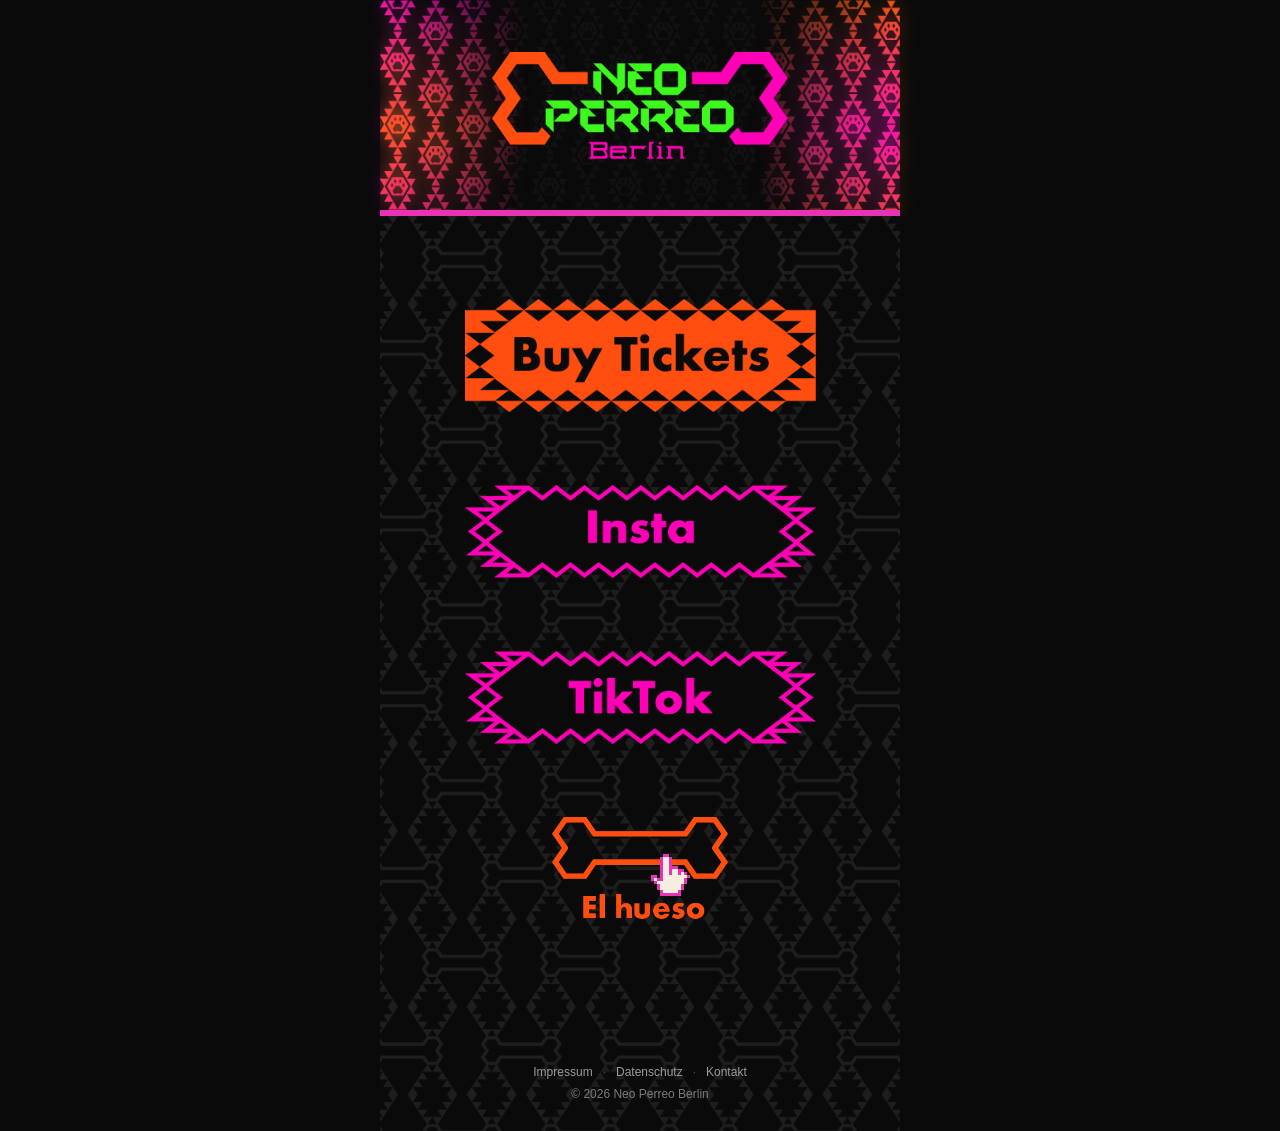
==== Neo_Perreo_Web/index.html @ e66b8470 "Add files via upload" ====
<!DOCTYPE html>
<html lang="en">
<head>
  <meta charset="UTF-8">
  <meta name="viewport" content="width=device-width, initial-scale=1">
  <title>Neo Perreo Berlin</title>
  <link rel="icon" type="image/png" href="favicon.png">
  <link rel="icon" href="favicon.ico" sizes="any">
  <link rel="apple-touch-icon" href="favicon.png">
  <meta name="theme-color" content="#0a0a0a">
  <style>
    :root {
      --bg: #0a0a0a;
      /* content width: full screen on phones, capped on desktop */
      --w: min(100vw, 520px);
    }

    * { box-sizing: border-box; margin: 0; padding: 0; }

    html, body { min-height: 100%; background: var(--bg); }

    body {
      min-height: 100vh;
      min-height: 100dvh;
      display: flex;
      flex-direction: column;
    }

    /* Plain dark band behind the logo (pattern starts below it) */
    header {
      position: relative;
      z-index: 2;
      background: var(--bg);
      display: flex;
      justify-content: center;
      align-items: flex-start;
      padding-top: calc(var(--w) * 0.10);
      min-height: calc(var(--w) * 0.415);
      overflow: hidden;

    }

    /* Animated pattern band behind the logo.
       The PNG is used as a mask, so its shape is filled with live gradients:
       a dark base, a pink->orange layer and an orange->pink layer that
       cross-fade into each other, each with a blurred copy underneath as glow. */
    .pattern {
      --pink: #ff10b8;
      --orange: #ff5a14;
      position: absolute;
      top: 0;
      bottom: 0;
      left: 50%;
      width: var(--w);
      transform: translateX(-50%);
      pointer-events: none;
    }

    .pattern .layer, .pattern .m, .pattern .glow {
      position: absolute;
      inset: 0;
    }

    .pattern .m {
      -webkit-mask-image: url("[data-uri]");
      mask-image: url("[data-uri]");
      -webkit-mask-repeat: no-repeat;
      mask-repeat: no-repeat;
      -webkit-mask-size: 101.76% auto;
      mask-size: 101.76% auto;
      -webkit-mask-position: 0 calc(var(--w) * -0.0583);
      mask-position: 0 calc(var(--w) * -0.0583);
    }

    /* dark base keeps the black middle exactly as before */
    .pattern .base .m { background: #111; }

    /* colour only on the outer ~27% on each side, fading into the dark middle */
    .pattern .a .m {
      background: linear-gradient(90deg,
        var(--pink) 0%, rgba(255,16,184,0.55) 12%, rgba(255,16,184,0) 27%,
        rgba(255,90,20,0) 73%, rgba(255,90,20,0.55) 88%, var(--orange) 100%);
    }
    .pattern .b .m {
      background: linear-gradient(90deg,
        var(--orange) 0%, rgba(255,90,20,0.55) 12%, rgba(255,90,20,0) 27%,
        rgba(255,16,184,0) 73%, rgba(255,16,184,0.55) 88%, var(--pink) 100%);
    }

    .pattern .glow {
      filter: blur(calc(var(--w) * 0.018)) brightness(1.5) saturate(1.3);
      opacity: 0.35;
    }

    /* Layer b (swapped colours) is only visible inside a soft horizontal band.
       The band scrolls upward, so the pink<->orange swap and its glow
       roll up through the pattern like a travelling pulse of light. */
    .pattern {
      --band: calc(var(--w) * 0.5);   /* distance between two pulses */
      --speed: 3.2s;                  /* time for a pulse to travel one band */
    }

    .pattern .b {
      --soft: linear-gradient(to bottom, transparent 0%, #000 50%, transparent 100%);
      -webkit-mask-image: var(--soft);
      mask-image: var(--soft);
      -webkit-mask-size: 100% var(--band);
      mask-size: 100% var(--band);
      -webkit-mask-repeat: repeat-y;
      mask-repeat: repeat-y;
      animation: np-rise var(--speed) linear infinite;
    }

    .pattern .b .glow { opacity: 1; }

    @keyframes np-rise {
      from { -webkit-mask-position: 0 0; mask-position: 0 0; }
      to   { -webkit-mask-position: 0 calc(var(--band) * -1); mask-position: 0 calc(var(--band) * -1); }
    }

    @media (prefers-reduced-motion: reduce) {
      .pattern .b { animation: none; }
    }

    /* Pink divider line (same pink as the button outlines), exactly as wide as the pattern area */
    header::after {
      content: "";
      position: absolute;
      bottom: 0;
      left: 50%;
      width: var(--w);
      height: calc(var(--w) * 0.01125);
      transform: translateX(-50%);
      background: #e833b4;
      z-index: 3;
      pointer-events: none;
    }

    .logo {
      position: relative;
      display: block;
      width: calc(var(--w) * 0.57);
      height: auto;
    }

    /* Pattern area with the buttons */
    main {
      position: relative;
      flex: 1;
      display: flex;
      flex-direction: column;
      align-items: center;
      gap: calc(var(--w) * 0.14);
      padding: calc(var(--w) * 0.16) 0 calc(var(--w) * 0.05);
      overflow: hidden;
    }

    /* Black line art turned into faint grey lines on the dark background */
    main::before {
      content: "";
      position: absolute;
      top: 0;
      bottom: 0;
      left: 50%;
      width: var(--w);
      transform: translateX(-50%);
      background-image: url("Background_Pattern.png");
      background-repeat: repeat;
      background-position: top center;
      background-size: calc(var(--w) * 1.35) auto;
      filter: invert(1);
      opacity: 0.09;
      pointer-events: none;
    }

    /* Clickable image tiles (links + bone button) */
    .tile {
      position: relative;
      display: block;
      transition: transform 0.15s ease;
    }

    .tile:hover { transform: scale(1.04); }
    .tile:active { transform: scale(0.97); }

    .tile:focus-visible {
      outline: 3px solid #6cf24a;
      outline-offset: 6px;
    }

    .tile img {
      display: block;
      width: 100%;
      height: auto;
    }

    .tile.wide { width: calc(var(--w) * 0.675); }

    /* Bone button: half the size of the other buttons */
    button.tile {
      background: none;
      border: 0;
      padding: 0;
      font: inherit;
      color: inherit;
      cursor: pointer;
      width: 100%;
    }

    /* Wrapper keeps the bone button at half size and anchors the pointing hand */
    .bone-wrap {
      position: relative;
      width: calc(var(--w) * 0.3375);
    }

    /* Pointing hand: in after 1.5 s, visible 2 s, out for 1.5 s, repeat - until the bone is clicked */
    .hint-hand {
      position: absolute;
      left: 56%;
      top: 34%;
      width: 39px;
      height: 42px;
      pointer-events: none;
      z-index: 3;
      opacity: 0;
      transition: opacity 0.3s ease-out;
    }

    .hint-hand svg { display: block; width: 100%; height: 100%; }

    .hint-ripple {
      position: absolute;
      left: calc(56% + 13px);
      top: 34%;
      width: 18px;
      height: 18px;
      margin: -9px 0 0 -9px;
      border: 3px solid #6cf24a;
      border-radius: 50%;
      pointer-events: none;
      z-index: 2;
      opacity: 0;
    }

    /* hint-on = visible (fades in/out), hint-run = tap animation, started with the first show */
    .bone-wrap.hint-on .hint-hand { opacity: 1; }

    .bone-wrap.hint-run .hint-hand {
      animation: hint-tap 1.1s steps(1, end) infinite;
    }

    .bone-wrap.hint-on .hint-ripple {
      animation: hint-ripple 1.1s ease-out 0.3s infinite;
    }

    .bone-wrap.used .hint-hand,
    .bone-wrap.used .hint-ripple { display: none; }

    /* pixel-snapped tap: hand moves up toward the bone, then back */
    @keyframes hint-tap {
      0%   { transform: translateY(12px); }
      15%  { transform: translateY(6px); }
      30%  { transform: translateY(0); }
      45%  { transform: translateY(0); }
      60%  { transform: translateY(6px); }
      75%  { transform: translateY(12px); }
      100% { transform: translateY(12px); }
    }

    @keyframes hint-ripple {
      0%   { opacity: 0; transform: scale(0.4); }
      5%   { opacity: 0.9; }
      60%  { opacity: 0; transform: scale(2.2); }
      100% { opacity: 0; transform: scale(2.2); }
    }

    /* Insta + TikTok live in one block so the game can take their place */
    .social {
      width: 100%;
      display: flex;
      flex-direction: column;
      align-items: center;
      gap: calc(var(--w) * 0.14);
    }

    /* Game: replaces .social while playing */
    .game {
      display: none;
      position: relative;
      /* Almost full width; covers Insta, TikTok and the bone button */
      width: calc(var(--w) * 0.98);
      margin-top: calc(var(--w) * -0.11);
      margin-bottom: calc(var(--w) * -0.078);
      background: rgba(10, 10, 10, 0.94);
      border: 3px solid #e833b4;
      border-radius: 8px;
      overflow: hidden;
    }

    main.playing .social { display: none; }
    main.playing .game { display: block; }
    main.playing .bone-wrap { display: none; }

    .game canvas {
      display: block;
      width: 100%;
      height: 100%;
      cursor: pointer;
      outline: none;
      touch-action: manipulation;
      -webkit-tap-highlight-color: transparent;
    }

    .game-close {
      position: absolute;
      top: 6px;
      right: 6px;
      z-index: 2;
      width: 30px;
      height: 30px;
      border-radius: 50%;
      border: 2px solid #e833b4;
      background: #0a0a0a;
      color: #e833b4;
      font: 700 14px/1 sans-serif;
      cursor: pointer;
    }

    .game-close:hover { background: #e833b4; color: #0a0a0a; }
    .game-close:focus-visible { outline: 2px solid #6cf24a; outline-offset: 2px; }

    /* "Tickets coming soon" pop-up */
    #tickets-dialog {
      margin: auto;
      width: min(86vw, 360px);
      padding: 28px 24px 22px;
      border: 3px solid #e833b4;
      border-radius: 16px;
      background: #0a0a0a;
      color: #f6efe0;
      text-align: center;
      font-family: -apple-system, BlinkMacSystemFont, "Segoe UI", Helvetica, Arial, sans-serif;
      box-shadow: 0 0 40px rgba(232, 51, 180, 0.35);
    }
    #tickets-dialog::backdrop { background: rgba(0, 0, 0, 0.75); }
    #tickets-dialog h2 { font-size: 1.5rem; line-height: 1.2; margin-bottom: 10px; color: #fff; }
    #tickets-dialog p { font-size: 1rem; line-height: 1.5; color: #cfcfcf; margin-bottom: 20px; }
    #tickets-dialog .dlg-close {
      font: 700 15px/1 -apple-system, BlinkMacSystemFont, "Segoe UI", Helvetica, Arial, sans-serif;
      padding: 11px 26px;
      border-radius: 999px;
      border: 2px solid #e833b4;
      background: #e833b4;
      color: #0a0a0a;
      cursor: pointer;
    }
    #tickets-dialog .dlg-close:hover { background: transparent; color: #e833b4; }
    #tickets-dialog .dlg-close:focus-visible { outline: 2px solid #6cf24a; outline-offset: 3px; }

    /* Footer */
    footer {
      position: relative;
      margin-top: auto;
      padding: calc(var(--w) * 0.12) 20px 0;
      text-align: center;
      font-family: -apple-system, BlinkMacSystemFont, "Segoe UI", Helvetica, Arial, sans-serif;
      font-size: 12px;
      line-height: 1.8;
      color: #7a7a7a;
    }

    footer nav a {
      display: inline;
      width: auto;
      color: #9a9a9a;
      text-decoration: none;
      padding: 4px 2px;
      transition: color 0.15s ease;
    }

    footer nav a:hover { color: #e833b4; }

    footer nav a:focus-visible {
      outline: 2px solid #6cf24a;
      outline-offset: 2px;
    }

    footer .sep { margin: 0 8px; color: #4a4a4a; }

    @media (prefers-reduced-motion: reduce) {
      .bone-wrap.hint-run .hint-hand { animation: none; }
      .hint-ripple { display: none; }
      .tile { transition: none; }
      .tile:hover, .tile:active { transform: none; }
    }
  </style>
</head>
<body>
  <header>
    <div class="pattern" aria-hidden="true">
      <div class="layer base"><div class="m"></div></div>
      <div class="layer a"><div class="glow"><div class="m"></div></div><div class="m"></div></div>
      <div class="layer b"><div class="glow"><div class="m"></div></div><div class="m"></div></div>
    </div>
    <img class="logo" src="NP_Logo.png" alt="Neo Perreo Berlin">
  </header>

  <main>
    <!-- TODO: when the ticket shop is ready, replace this button with:
         <a class="tile wide" href="TICKET-LINK" target="_blank" rel="noopener"><img src="Buy_Tickets_Box.png" alt="Buy Tickets"></a>
         and delete the #tickets-dialog and its script. -->
    <button class="tile wide" id="tickets-btn" type="button" aria-haspopup="dialog">
      <img src="Buy_Tickets_Box.png" alt="Buy Tickets">
    </button>

    <div class="social" id="social">
      
      <a class="tile wide" href="https://www.instagram.com/neoperreo.berlin/" target="_blank" rel="noopener">
        <img src="Insta_Box.png" alt="Instagram">
      </a>

      <a class="tile wide" href="https://www.tiktok.com/@neoperreo.berlin?_r=1&amp;_t=ZG-9AsbWH9eV85" target="_blank" rel="noopener">
        <img src="TikTok_Box.png" alt="TikTok">
      </a>
    </div>

    <!-- Jump & run: shown in place of Insta + TikTok -->
    <div class="game" id="game">
      <button class="game-close" id="game-close" type="button" aria-label="Close game">&#x2715;</button>
      <canvas id="game-canvas" tabindex="0" role="img"
              aria-label="Endless runner game. Tap or press space to jump over the obstacles."></canvas>
    </div>

    <div class="bone-wrap" id="bone-wrap">
      <button class="tile" id="bone-btn" type="button" aria-label="Click to throw bone (play the game)">
        <img src="Bone_Button.png" alt="Click to throw bone">
      </button>
      <!-- pixel hand that shows up after 2 s and points at the bone button -->
      <span class="hint-ripple" aria-hidden="true"></span>
      <span class="hint-hand" id="hint-hand" aria-hidden="true"></span>
    </div>

    <footer>
      <nav aria-label="Legal">
        <a href="impressum.html">Impressum</a><span class="sep">·</span><a href="datenschutz.html">Datenschutz</a><span class="sep">·</span><a href="kontakt.html">Kontakt</a>
      </nav>
      <p>&copy; 2026 Neo Perreo Berlin</p>
    </footer>
  </main>
  <script>
  (() => {
    'use strict';

    const main     = document.querySelector('main');
    const social   = document.getElementById('social');
    const gameBox  = document.getElementById('game');
    const canvas   = document.getElementById('game-canvas');
    const ctx      = canvas.getContext('2d');
    const boneBtn  = document.getElementById('bone-btn');
    const boneWrap = document.getElementById('bone-wrap');
    const closeBtn = document.getElementById('game-close');

    const PINK = '#e833b4', GREEN = '#6cf24a', ORANGE = '#f0602d', DARK = '#0a0a0a';

    /* ------------------------------------------------------------------
       SPRITES  (all PNGs live in Game_Sprites/)
       w/h  = size in game units (game is 600 units wide)
       frames/fps = animated sheet (frames side by side)
       crop = [x, y, w, h] part of the PNG to use (trims transparent margins)
       If a file is missing, a simple placeholder shape is drawn instead.
       ------------------------------------------------------------------ */
    const SPRITES = {
      playerRun:  { src: 'Game_Sprites/Dog_Run.png',  w: 106, h: 83, frames: 6, fps: 8.33 },
      playerJump: { src: 'Game_Sprites/Dog_Jump.png', w: 106, h: 83, frames: 6, fps: 8.33 },
      bone:       { src: 'Game_Sprites/Bone.png', crop: [178, 284, 1306, 417], w: 84, h: 27 },
      beer:       { src: 'Game_Sprites/Beer.png', crop: [189, 236, 446, 1356], w: 22, h: 67 },
      zaza:       { src: 'Game_Sprites/Zaza.png', crop: [369, 97, 1232, 743],  w: 66, h: 40 },
      // Obstacles are still placeholders (set src to use real artwork)
      obstacleS:  { src: null, w: 34, h: 46 },
      obstacleL:  { src: null, w: 44, h: 66 }
    };
    // How much of the dog's box counts for collisions (forgiving)
    const HIT = { x: 0.25, top: 0.2 };

    for (const spr of Object.values(SPRITES)) {
      spr.img = null;
      if (spr.src) {
        const img = new Image();
        img.onload = () => { spr.img = img; };
        img.src = spr.src;
      }
    }

    function drawSprite(name, x, y, t, onGround, frame, rot) {
      const spr = SPRITES[name];
      if (rot) {
        ctx.save();
        ctx.translate(x + spr.w / 2, y + spr.h / 2);
        ctx.rotate(rot);
        x = -spr.w / 2; y = -spr.h / 2;
      }
      if (spr.img && spr.crop) {
        const c = spr.crop;
        ctx.drawImage(spr.img, c[0], c[1], c[2], c[3], x, y, spr.w, spr.h);
      } else if (spr.img) {
        const frames = spr.frames || 1;
        const fw = spr.img.naturalWidth / frames;
        const f = frame !== undefined ? Math.min(frame, frames - 1)
                : frames > 1 ? Math.floor(t * spr.fps) % frames : 0;
        ctx.drawImage(spr.img, f * fw, 0, fw, spr.img.naturalHeight, x, y, spr.w, spr.h);
      } else {
        PLACEHOLDERS[name](x, y, spr.w, spr.h, t, onGround);
      }
      if (rot) ctx.restore();
    }

    const PLACEHOLDERS = {
      playerJump(x, y, w, h, t) { PLACEHOLDERS.playerRun(x, y, w, h, t, false); },
      playerRun(x, y, w, h, t, onGround) {
        const step = onGround && Math.floor(t * 10) % 2 === 0;
        ctx.fillStyle = PINK;
        ctx.fillRect(x + 4, y + h * 0.25, w * 0.7, h * 0.45);
        ctx.fillRect(x + w * 0.55, y, w * 0.45, h * 0.4);
        ctx.fillRect(x, y + h * 0.2, 8, 8);
        ctx.fillStyle = ORANGE;
        ctx.fillRect(x + w * 0.58, y - 6, 8, 10);
        ctx.fillStyle = DARK;
        ctx.fillRect(x + w * 0.82, y + 8, 5, 5);
        ctx.fillStyle = PINK;
        ctx.fillRect(x + 8, y + h * 0.7, 8, h * 0.3 - (step ? 5 : 0));
        ctx.fillRect(x + w * 0.55, y + h * 0.7, 8, h * 0.3 - (step ? 0 : 5));
      },
      bone(x, y, w, h)  { ctx.fillStyle = ORANGE; ctx.fillRect(x, y, w, h); },
      beer(x, y, w, h)  { ctx.fillStyle = '#a55000'; ctx.fillRect(x, y, w, h); },
      zaza(x, y, w, h)  { ctx.fillStyle = '#f6efe0'; ctx.fillRect(x, y, w, h); },
      obstacleS(x, y, w, h) {
        ctx.fillStyle = ORANGE;
        ctx.fillRect(x, y + 8, w, h - 8);
        ctx.fillRect(x - 4, y, w + 8, 10);
      },
      obstacleL(x, y, w, h) {
        ctx.fillStyle = GREEN;
        ctx.fillRect(x, y + 10, w, h - 10);
        ctx.fillRect(x - 4, y, w + 8, 12);
        ctx.fillStyle = DARK;
        ctx.fillRect(x + 8, y + 22, 4, h - 30);
        ctx.fillRect(x + w - 12, y + 22, 4, h - 30);
      }
    };

    /* ---------------------------- game state --------------------------- */
    const LW = 600;               // logical width; height follows the box shape
    let LH = 400, groundY = 354, ratio = 0.73;
    let isOpen = false, state = 'intro', raf = 0, last = 0;
    let t = 0, speed = 0, distance = 0, nextGap = 0, nextItem = 0, overAt = 0;
    let introT = 0, bonus = 0, hi = 0, tapHintDone = false;
    try { hi = parseInt(localStorage.getItem('np-hi') || '0', 10) || 0; } catch (e) {}

    const INTRO_DUR = 0.8;        // seconds the bone is on screen (first pixel in -> last pixel out)
    const BONE_SPIN = 11;         // radians per second
    const GRAVITY = 1800, JUMP_V = -620;

    const player = { x: 50, y: 0, vy: 0, air: 0 };
    let obstacles = [], items = [], pops = [];

    const score = () => Math.floor(distance / 12) + bonus;

    function resetGame() {
      t = 0; distance = 0; speed = 280; bonus = 0;
      obstacles = []; items = []; pops = [];
      nextGap = 420; nextItem = 320;
      player.y = groundY - SPRITES.playerRun.h; player.vy = 0; player.air = 0;
    }

    function startRound() {       // bone throw -> dog runs
      resetGame();
      state = 'intro';
      introT = 0;
    }

    function fit() {
      const boxW = gameBox.clientWidth;
      gameBox.style.height = Math.round(ratio * boxW) + 'px';
      const cw = canvas.clientWidth, ch = canvas.clientHeight;
      const dpr = window.devicePixelRatio || 1;
      canvas.width = Math.round(cw * dpr);
      canvas.height = Math.round(ch * dpr);
      const sc = cw / LW;
      LH = ch / sc;
      ctx.setTransform(dpr * sc, 0, 0, dpr * sc, 0, 0);
      ctx.imageSmoothingEnabled = true;
      ctx.imageSmoothingQuality = 'high';
      if (state !== 'running') player.y = groundY - SPRITES.playerRun.h;
    }

    function openGame() {
      if (isOpen) return;
      const socialH = social.offsetHeight;
      // Everything from the top of Insta to the bottom of the bone button gets covered
      const spanH = boneWrap.offsetTop + boneWrap.offsetHeight - social.offsetTop;
      main.classList.add('playing');
      const boxW = gameBox.clientWidth;
      const wpx = boxW / 0.98;
      // window = covered span + 0.188w (see margins of .game in the CSS)
      ratio = (spanH + 0.188 * wpx) / boxW;
      // the ground line stays exactly where it was in the previous, smaller window;
      // everything below it is new ground (space to tap)
      groundY = LW * (socialH + 0.22 * wpx) / boxW - 46;
      isOpen = true;
      fit();
      startRound();
      canvas.focus({ preventScroll: true });
      last = performance.now();
      raf = requestAnimationFrame(loop);
    }

    function closeGame() {
      if (!isOpen) return;
      isOpen = false;
      cancelAnimationFrame(raf);
      main.classList.remove('playing');
      gameBox.style.height = '';
      boneBtn.focus({ preventScroll: true });
    }

    function onGround() { return player.y >= groundY - SPRITES.playerRun.h - 0.5; }

    function action() {
      if (!isOpen) return;
      if (state === 'running') {
        if (onGround()) { player.vy = JUMP_V; tapHintDone = true; }
      } else if (state === 'over' && performance.now() - overAt > 350) {
        startRound();
      }
    }

    function die() {
      state = 'over';
      overAt = performance.now();
      if (score() > hi) {
        hi = score();
        try { localStorage.setItem('np-hi', String(hi)); } catch (e) {}
      }
    }

    function updatePops(dt) {
      for (const p of pops) { p.y -= 45 * dt; p.life -= dt; }
      pops = pops.filter(p => p.life > 0);
    }

    function update(dt) {
      t += dt;

      if (state === 'intro') {
        introT += dt;
        if (introT >= INTRO_DUR) state = 'running';
        return;
      }
      if (state === 'over') { updatePops(dt); return; }

      speed = Math.min(280 + t * 8, 560);
      distance += speed * dt;

      // dog physics
      const P = SPRITES.playerRun;
      const floorY = groundY - P.h;
      player.vy += GRAVITY * dt;
      player.y += player.vy * dt;
      if (player.y >= floorY) { player.y = floorY; player.vy = 0; player.air = 0; }
      else player.air += dt;

      // move things
      for (const o of obstacles) o.x -= speed * dt;
      for (const it of items) it.x -= speed * dt;
      obstacles = obstacles.filter(o => o.x + o.w > -20);
      items = items.filter(it => it.x + it.w > -20);
      updatePops(dt);

      // spawn obstacles (not right next to a fresh pickup)
      nextGap -= speed * dt;
      if (nextGap <= 0) {
        if (items.some(it => it.x > LW - 220)) {
          nextGap = 60;
        } else {
          const name = Math.random() < 0.6 ? 'obstacleS' : 'obstacleL';
          const sp = SPRITES[name];
          obstacles.push({ name, x: LW + 20, w: sp.w, h: sp.h });
          const min = speed * 0.85 + 140, max = speed * 1.5 + 260;
          nextGap = min + Math.random() * (max - min);
        }
      }

      // spawn pickups: beer (+50) and zaza (+100) at random heights, in random gaps,
      // sometimes as a little trail of 2-3
      nextItem -= speed * dt;
      if (nextItem <= 0) {
        if (obstacles.some(o => o.x > LW - 220)) {
          nextItem = 60;
        } else {
          const name = Math.random() < 0.55 ? 'beer' : 'zaza';
          const sp = SPRITES[name];
          const r = Math.random();
          const lift = r < 0.2 ? 4 : 4 + Math.random() * 150;      // ground .. top of jump
          const count = Math.random() < 0.25 ? 2 + Math.floor(Math.random() * 2) : 1;
          for (let i = 0; i < count; i++) {
            const arc = count > 1 ? Math.sin((i / (count - 1)) * Math.PI) * 28 : 0;
            items.push({ name, x: LW + 20 + i * (sp.w + 34), y: groundY - sp.h - lift - arc,
                         w: sp.w, h: sp.h, pts: name === 'beer' ? 50 : 100 });
          }
          nextItem = speed * (0.3 + Math.random() * 2.0) + 90 + (count - 1) * 100;
        }
      }

      // collisions with obstacles (slightly forgiving boxes)
      const px1 = player.x + P.w * HIT.x, px2 = player.x + P.w * (1 - HIT.x);
      const py1 = player.y + P.h * HIT.top, py2 = player.y + P.h;
      for (const o of obstacles) {
        const ox1 = o.x + 4, ox2 = o.x + o.w - 4;
        const oy1 = groundY - o.h + 4;
        if (px2 > ox1 && px1 < ox2 && py2 > oy1) { die(); return; }
      }

      // collecting pickups (generous box)
      const cx1 = player.x + P.w * 0.15, cx2 = player.x + P.w * 0.95;
      const cy1 = player.y + P.h * 0.05, cy2 = player.y + P.h;
      for (const it of items) {
        if (cx2 > it.x && cx1 < it.x + it.w && cy2 > it.y && cy1 < it.y + it.h) {
          it.x = -999;                       // removed on next filter
          bonus += it.pts;
          pops.push({ x: it.x === -999 ? player.x + P.w * 0.6 : it.x, y: player.y - 6,
                      text: '+' + it.pts, life: 0.8, color: it.pts > 50 ? GREEN : ORANGE });
        }
      }
    }

    function pad(n) { return String(n).padStart(5, '0'); }

    function draw() {
      ctx.clearRect(0, 0, LW, LH);

      // ground line (unchanged) ...
      ctx.fillStyle = PINK;
      ctx.fillRect(0, groundY, LW, 3);
      // ... and extended ground below it, with the same kind of dashes
      const below = LH - groundY - 3;
      const grd = ctx.createLinearGradient(0, groundY + 3, 0, LH);
      grd.addColorStop(0, 'rgba(232,51,180,0.16)');
      grd.addColorStop(1, 'rgba(232,51,180,0.04)');
      ctx.fillStyle = grd;
      ctx.fillRect(0, groundY + 3, LW, below);
      const rows = [
        { dy: 10,  len: 14, gap: 26,  k: 1,    a: 0.45 },
        { dy: 36,  len: 24, gap: 52,  k: 0.8,  a: 0.30 },
        { dy: 70,  len: 34, gap: 90,  k: 0.65, a: 0.22 },
        { dy: 112, len: 48, gap: 140, k: 0.5,  a: 0.16 },
        { dy: 160, len: 60, gap: 190, k: 0.4,  a: 0.12 }
      ];
      for (const r of rows) {
        if (r.dy > below - 8) continue;
        ctx.fillStyle = 'rgba(232,51,180,' + r.a + ')';
        const period = r.len + r.gap;
        const o = (distance * r.k) % period;
        for (let x = -o; x < LW; x += period) ctx.fillRect(x, groundY + r.dy, r.len, 3);
      }

      for (const o of obstacles) drawSprite(o.name, o.x, groundY - o.h, t, false);
      for (const it of items) if (it.x > -900) drawSprite(it.name, it.x, it.y, t, false);

      // dog
      if (state === 'running' && !onGround()) {
        const f = Math.floor(player.air * SPRITES.playerJump.fps);   // plays once per jump
        drawSprite('playerJump', player.x, player.y, t, false, f);
      } else if (state === 'running') {
        drawSprite('playerRun', player.x, player.y, t, true);
      } else {
        drawSprite('playerRun', player.x, player.y, t, false, 0);    // standing frame
      }

      // the thrown bone: flies in from the left, spinning, to the right
      if (state === 'intro') {
        const p = Math.min(introT / INTRO_DUR, 1);
        const B = SPRITES.bone;
        const bx = -B.w + p * (LW + B.w);
        const by = groundY - 170 - 80 * Math.sin(Math.PI * p);
        drawSprite('bone', bx, by, t, false, undefined, introT * BONE_SPIN);
      }

      // "+50" pop-ups
      ctx.textAlign = 'center';
      ctx.textBaseline = 'middle';
      ctx.font = '700 20px ui-monospace, Menlo, Consolas, monospace';
      for (const p of pops) {
        ctx.globalAlpha = Math.min(1, p.life / 0.4);
        ctx.fillStyle = p.color;
        ctx.fillText(p.text, p.x, p.y);
      }
      ctx.globalAlpha = 1;

      // pixel hand showing where to tap (until the first jump)
      if (!tapHintDone && state !== 'over') drawTapHint();

      // HUD
      ctx.font = '700 16px ui-monospace, Menlo, Consolas, monospace';
      ctx.textBaseline = 'top';
      ctx.textAlign = 'left';
      ctx.fillStyle = GREEN;
      ctx.fillText(pad(score()), 14, 12);
      ctx.fillStyle = 'rgba(108,242,74,0.55)';
      ctx.fillText('HI ' + pad(hi), 14, 34);

      // messages
      ctx.textAlign = 'center';
      ctx.textBaseline = 'middle';
      if (state === 'intro') {
        ctx.fillStyle = PINK;
        ctx.font = '700 30px ui-monospace, Menlo, Consolas, monospace';
        ctx.fillText('FETCH!', LW / 2, LH * 0.3);
      } else if (state === 'over') {
        ctx.fillStyle = PINK;
        ctx.font = '700 30px ui-monospace, Menlo, Consolas, monospace';
        ctx.fillText('GAME OVER', LW / 2, LH * 0.3);
        ctx.fillStyle = GREEN;
        ctx.font = '700 16px ui-monospace, Menlo, Consolas, monospace';
        ctx.fillText('TAP / SPACE TO RETRY', LW / 2, LH * 0.3 + 36);
      }
    }


    /* Pixel hand that taps the ground area */
    const HAND = [
      '....oo.......',
      '...offo......',
      '...offo......',
      '...offo......',
      '...offooo....',
      '...offoffoo..',
      '...offoffofo.',
      'oo.offffffffo',
      'ofoofffffffo.',
      '.offfffffffo.',
      '..offfffffo..',
      '..offfffffo..',
      '...offfffo...',
      '...ooooooo...'
    ];
    function drawTapHint() {
      const U = 4;                                   // size of one hand pixel
      const cx = LW / 2;
      const tipY = groundY + Math.min(95, (LH - groundY) * 0.42);   // fingertip rest position
      const cycle = (t % 1.1) / 1.1;                 // 0..1
      const press = cycle < 0.18 ? cycle / 0.18 : cycle < 0.3 ? 1 - (cycle - 0.18) / 0.12 : 0;
      const dip = Math.round(press * 3) * U;         // pixel-snapped tap movement
      const hx = Math.round((cx - 4.5 * U) / U) * U;
      const hy = Math.round((tipY + dip) / U) * U;

      // ripple at the fingertip
      if (cycle > 0.17 && cycle < 0.75) {
        const k = (cycle - 0.17) / 0.58;
        ctx.strokeStyle = 'rgba(108,242,74,' + (0.9 * (1 - k)) + ')';
        ctx.lineWidth = 3;
        ctx.beginPath();
        ctx.arc(cx, tipY + 3 * U, 8 + k * 30, 0, Math.PI * 2);
        ctx.stroke();
      }
      for (let r = 0; r < HAND.length; r++) {
        for (let c = 0; c < HAND[r].length; c++) {
          const ch = HAND[r][c];
          if (ch === '.') continue;
          ctx.fillStyle = ch === 'o' ? PINK : '#f6efe0';
          ctx.fillRect(hx + c * U, hy + r * U, U, U);
        }
      }
      ctx.fillStyle = GREEN;
      ctx.font = '700 14px ui-monospace, Menlo, Consolas, monospace';
      ctx.textAlign = 'center';
      ctx.textBaseline = 'top';
      ctx.fillText('TAP TO JUMP', cx, hy + HAND.length * U + 10);
    }

    function loop(now) {
      if (!isOpen) return;
      const dt = Math.min((now - last) / 1000, 0.05);
      last = now;
      update(dt);
      draw();
      raf = requestAnimationFrame(loop);
    }

    /* ------------------------------ events ----------------------------- */
    /* El Hueso sound: plays only on the first bone click of a session (survives reloads, resets in a new tab/visit) */
    let boneSoundDone = false;
    function boneSoundAlreadyPlayed() {
      try { if (sessionStorage.getItem('np-bone-sound') === '1') return true; } catch (e) {}
      return (window.name || '').indexOf('np-bone-sound') !== -1;   // fallback if storage is blocked
    }
    function markBoneSoundPlayed() {
      try { sessionStorage.setItem('np-bone-sound', '1'); } catch (e) {}
      if ((window.name || '').indexOf('np-bone-sound') === -1) window.name += ' np-bone-sound';
    }
    function playBoneSoundOnce() {
      if (boneSoundDone) return;
      boneSoundDone = true;
      if (boneSoundAlreadyPlayed()) return;
      markBoneSoundPlayed();
      try {
        const a = new Audio('El_Hueso.mp3');
        const p = a.play();
        if (p && p.catch) p.catch(() => {});
      } catch (e) {}
    }

    boneBtn.addEventListener('click', () => {
      playBoneSoundOnce();
      boneWrap.classList.add('used');           // hint hand is no longer needed
      openGame();
    });
    closeBtn.addEventListener('click', closeGame);

    canvas.addEventListener('pointerdown', (e) => { e.preventDefault(); action(); });

    window.addEventListener('keydown', (e) => {
      if (!isOpen) return;
      if (e.code === 'Escape') { closeGame(); return; }
      if (e.code === 'Space' || e.code === 'ArrowUp' || e.code === 'KeyW') {
        if (document.activeElement === closeBtn && e.code === 'Space') return;
        e.preventDefault();
        if (!e.repeat) action();
      }
    });

    window.addEventListener('resize', () => { if (isOpen) { fit(); draw(); } });

    // build the pixel hand (inline SVG) and switch it on 2 s after load
    (() => {
      let rects = '';
      HAND.forEach((row, r) => {
        for (let c = 0; c < row.length; c++) {
          if (row[c] === '.') continue;
          rects += '<rect x="' + c + '" y="' + r + '" width="1" height="1" fill="' +
                   (row[c] === 'o' ? PINK : '#f6efe0') + '"/>';
        }
      });
      document.getElementById('hint-hand').innerHTML =
        '<svg viewBox="0 0 13 14" shape-rendering="crispEdges" xmlns="http://www.w3.org/2000/svg">' + rects + '</svg>';
      const FIRST_DELAY = 1500, VISIBLE_MS = 2000, HIDDEN_MS = 1500;
      function cycle(show) {
        if (boneWrap.classList.contains('used')) return;
        if (show) {
          boneWrap.classList.add('hint-run', 'hint-on');
          setTimeout(() => cycle(false), VISIBLE_MS);
        } else {
          boneWrap.classList.remove('hint-on');
          setTimeout(() => cycle(true), HIDDEN_MS);
        }
      }
      setTimeout(() => cycle(true), FIRST_DELAY);
    })();
  })();
  </script>

  <dialog id="tickets-dialog" aria-labelledby="tickets-title">
    <h2 id="tickets-title">Tickets coming soon</h2>
    <p>Ticket sales haven&rsquo;t started yet. Follow us on Instagram or TikTok to be the first to know.</p>
    <button class="dlg-close" id="tickets-close" type="button">Got it</button>
  </dialog>

  <script>
  (() => {
    const btn = document.getElementById('tickets-btn');
    const dlg = document.getElementById('tickets-dialog');
    const close = document.getElementById('tickets-close');
    if (!btn || !dlg) return;
    btn.addEventListener('click', () => {
      if (typeof dlg.showModal === 'function') dlg.showModal();
      else dlg.setAttribute('open', '');
    });
    close.addEventListener('click', () => {
      if (typeof dlg.close === 'function') dlg.close();
      else dlg.removeAttribute('open');
    });
    // click on the dark backdrop closes it too
    dlg.addEventListener('click', (e) => { if (e.target === dlg) dlg.close(); });
  })();
  </script>
</body>
</html>
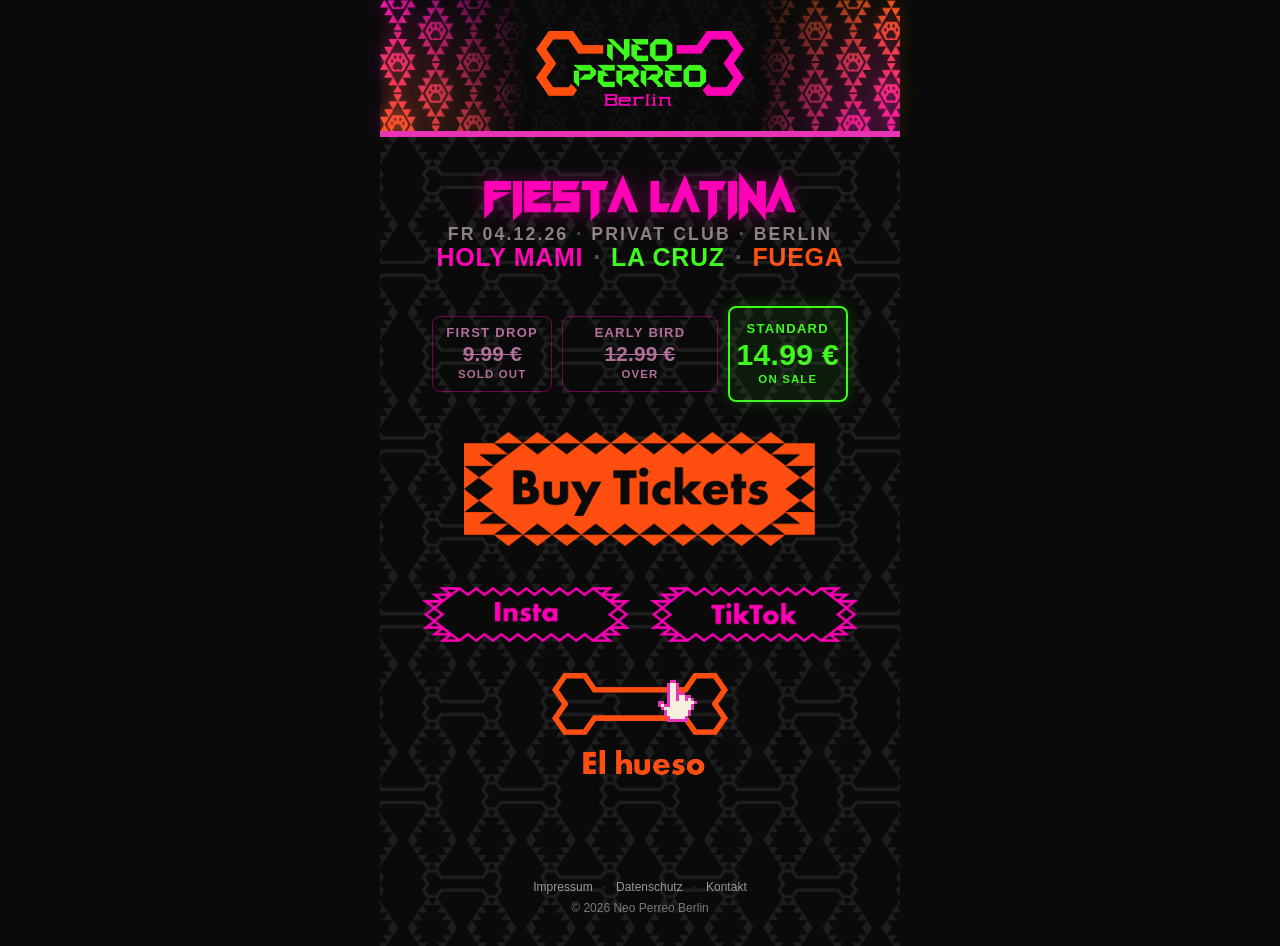
==== commit f8bc9f96: "Add files via upload" ====
--- a/Neo_Perreo_Web/index.html
+++ b/Neo_Perreo_Web/index.html
@@ -33,9 +33,9 @@
       background: var(--bg);
       display: flex;
       justify-content: center;
-      align-items: flex-start;
-      padding-top: calc(var(--w) * 0.10);
-      min-height: calc(var(--w) * 0.415);
+      align-items: center;
+      padding: 0;
+      min-height: calc(var(--w) * 0.2625);   /* was 0.375 -> 30% shorter */
       overflow: hidden;
 
     }
@@ -139,7 +139,7 @@
     .logo {
       position: relative;
       display: block;
-      width: calc(var(--w) * 0.57);
+      width: calc(var(--w) * 0.40);         /* was 0.57, scaled with the header */
       height: auto;
     }
 
@@ -150,8 +150,8 @@
       display: flex;
       flex-direction: column;
       align-items: center;
-      gap: calc(var(--w) * 0.14);
-      padding: calc(var(--w) * 0.16) 0 calc(var(--w) * 0.05);
+      gap: calc(var(--w) * 0.075);
+      padding: calc(var(--w) * 0.075) 0 calc(var(--w) * 0.05);
       overflow: hidden;
     }
 
@@ -195,6 +195,7 @@
     }
 
     .tile.wide { width: calc(var(--w) * 0.675); }
+    .social .tile.wide { width: calc(var(--w) * 0.52); }
 
     /* Bone button: half the size of the other buttons */
     button.tile {
@@ -213,25 +214,25 @@
       width: calc(var(--w) * 0.3375);
     }
 
-    /* Pointing hand: in after 1.5 s, visible 2 s, out for 1.5 s, repeat - until the bone is clicked */
+    /* Pointing hand: visible on load, 1.6 s on / 1.2 s off, repeat - until the bone is clicked */
     .hint-hand {
       position: absolute;
-      left: 56%;
-      top: 34%;
+      left: 60%;
+      top: 6%;
       width: 39px;
       height: 42px;
       pointer-events: none;
       z-index: 3;
       opacity: 0;
-      transition: opacity 0.3s ease-out;
+      transition: opacity 0.24s ease-out;
     }
 
     .hint-hand svg { display: block; width: 100%; height: 100%; }
 
     .hint-ripple {
       position: absolute;
-      left: calc(56% + 13px);
-      top: 34%;
+      left: calc(60% + 13px);
+      top: 6%;
       width: 18px;
       height: 18px;
       margin: -9px 0 0 -9px;
@@ -246,11 +247,11 @@
     .bone-wrap.hint-on .hint-hand { opacity: 1; }
 
     .bone-wrap.hint-run .hint-hand {
-      animation: hint-tap 1.1s steps(1, end) infinite;
+      animation: hint-tap 0.88s steps(1, end) infinite;
     }
 
     .bone-wrap.hint-on .hint-ripple {
-      animation: hint-ripple 1.1s ease-out 0.3s infinite;
+      animation: hint-ripple 0.88s ease-out 0.24s infinite;
     }
 
     .bone-wrap.used .hint-hand,
@@ -280,7 +281,7 @@
       display: flex;
       flex-direction: column;
       align-items: center;
-      gap: calc(var(--w) * 0.14);
+      gap: calc(var(--w) * 0.04);
     }
 
     /* Game: replaces .social while playing */
@@ -289,8 +290,8 @@
       position: relative;
       /* Almost full width; covers Insta, TikTok and the bone button */
       width: calc(var(--w) * 0.98);
-      margin-top: calc(var(--w) * -0.11);
-      margin-bottom: calc(var(--w) * -0.078);
+      margin-top: calc(var(--w) * -0.03);
+      margin-bottom: calc(var(--w) * -0.04);
       background: rgba(10, 10, 10, 0.94);
       border: 3px solid #e833b4;
       border-radius: 8px;
@@ -329,34 +330,6 @@
     .game-close:hover { background: #e833b4; color: #0a0a0a; }
     .game-close:focus-visible { outline: 2px solid #6cf24a; outline-offset: 2px; }
 
-    /* "Tickets coming soon" pop-up */
-    #tickets-dialog {
-      margin: auto;
-      width: min(86vw, 360px);
-      padding: 28px 24px 22px;
-      border: 3px solid #e833b4;
-      border-radius: 16px;
-      background: #0a0a0a;
-      color: #f6efe0;
-      text-align: center;
-      font-family: -apple-system, BlinkMacSystemFont, "Segoe UI", Helvetica, Arial, sans-serif;
-      box-shadow: 0 0 40px rgba(232, 51, 180, 0.35);
-    }
-    #tickets-dialog::backdrop { background: rgba(0, 0, 0, 0.75); }
-    #tickets-dialog h2 { font-size: 1.5rem; line-height: 1.2; margin-bottom: 10px; color: #fff; }
-    #tickets-dialog p { font-size: 1rem; line-height: 1.5; color: #cfcfcf; margin-bottom: 20px; }
-    #tickets-dialog .dlg-close {
-      font: 700 15px/1 -apple-system, BlinkMacSystemFont, "Segoe UI", Helvetica, Arial, sans-serif;
-      padding: 11px 26px;
-      border-radius: 999px;
-      border: 2px solid #e833b4;
-      background: #e833b4;
-      color: #0a0a0a;
-      cursor: pointer;
-    }
-    #tickets-dialog .dlg-close:hover { background: transparent; color: #e833b4; }
-    #tickets-dialog .dlg-close:focus-visible { outline: 2px solid #6cf24a; outline-offset: 3px; }
-
     /* Footer */
     footer {
       position: relative;
@@ -393,6 +366,96 @@
       .tile { transition: none; }
       .tile:hover, .tile:active { transform: none; }
     }
+
+    /* ===== Ticket block (conversion) ===== */
+    .cta {
+      width: calc(var(--w) * 0.80);
+      display: flex;
+      flex-direction: column;
+      align-items: center;
+      gap: calc(var(--w) * 0.014);
+      font-family: "FuturaPT-ExtraBold", "Futura PT", Futura, "Century Gothic", "Trebuchet MS", sans-serif;
+      font-weight: 800;
+      text-transform: uppercase;
+      text-align: center;
+      line-height: 1.15;
+    }
+    .cta .tile.wide { width: calc(var(--w) * 0.675); }
+    .c-pink { color: #ff00b7; } .c-orange { color: #ff4e10; } .c-green { color: #3ef91e; }
+    .event-line { font-size: calc(var(--w) * 0.042); letter-spacing: 0.02em; color: #3ef91e; white-space: nowrap; }
+    .event-line .dot { color: #ff00b7; margin: 0 0.3em; }
+    .eb-note { font-size: calc(var(--w) * 0.033); letter-spacing: 0.02em; color: #ff4e10; white-space: nowrap; }
+    .eb-note b { color: #3ef91e; font-weight: 800; }
+
+    /* colour roles: pink = brand title, green = info + the price on sale now,
+       orange = action (button + countdown), muted = everything secondary */
+    :root { --muted: #8d7f88; --line: rgba(255,0,183,0.28); }
+    .cta { width: calc(var(--w) * 0.84); gap: 0; }
+    .grp { display: flex; flex-direction: column; align-items: center; width: 100%; }
+    .grp-info  { gap: calc(var(--w) * 0.012); }
+    .grp-offer { gap: calc(var(--w) * 0.022); margin-top: calc(var(--w) * 0.045); }
+    .fiesta { display: block; width: calc(var(--w) * 0.60); height: auto; color: #ff00b7;
+              filter: drop-shadow(0 0 calc(var(--w) * 0.016) rgba(255,0,183,0.4));
+              margin-bottom: calc(var(--w) * 0.006); }
+    .event-line { font-size: calc(var(--w) * 0.034); letter-spacing: 0.12em; color: var(--muted); }
+    .event-line .dot { color: var(--muted); margin: 0 0.45em; opacity: 0.6; }
+    .djs { font-size: calc(var(--w) * 0.048); letter-spacing: 0.03em; white-space: nowrap; }
+    .djs .dot { color: var(--muted); margin: 0 0.4em; opacity: 0.6; }
+
+    /* price ladder */
+    .ladder { display: grid; grid-template-columns: 1fr 1.3fr 1fr; gap: calc(var(--w) * 0.018);
+              width: calc(var(--w) * 0.80); align-items: center; }
+    .step { display: flex; flex-direction: column; align-items: center; justify-content: center;
+            gap: calc(var(--w) * 0.006); padding: calc(var(--w) * 0.018) 0;
+            border: 1.5px solid var(--line); border-radius: 8px; color: var(--muted); }
+    .step .lbl { font-size: calc(var(--w) * 0.025); letter-spacing: 0.1em; }
+    .step .pr  { font-size: calc(var(--w) * 0.040); letter-spacing: 0.01em; line-height: 1; }
+    .step .tag { font-size: calc(var(--w) * 0.022); letter-spacing: 0.1em; }
+    .step.past { opacity: 0.75; }
+    .step.past .pr { text-decoration: line-through; text-decoration-thickness: 1px; }
+    .step.now { border: 2px solid #3ef91e; color: #3ef91e; background: rgba(62,249,30,0.07);
+                box-shadow: 0 0 calc(var(--w) * 0.03) rgba(62,249,30,0.22);
+                padding: calc(var(--w) * 0.026) 0; }
+    .step.now .pr { font-size: calc(var(--w) * 0.058); }
+
+    /* button: soft breathing glow (no shake) */
+    .cta .tile.wide img { animation: np-breathe 2.4s ease-in-out infinite; }
+    @keyframes np-breathe {
+      0%, 100% { filter: drop-shadow(0 0 0 rgba(255,78,16,0)); }
+      50%      { filter: drop-shadow(0 0 calc(var(--w) * 0.03) rgba(255,78,16,0.7)); }
+    }
+    @media (prefers-reduced-motion: reduce) { .cta .tile.wide img { animation: none; } }
+    .eb-note { font-size: calc(var(--w) * 0.030); letter-spacing: 0.08em; color: var(--muted); }
+    .eb-note b { color: #ff4e10; font-weight: 800; font-variant-numeric: tabular-nums; letter-spacing: 0.04em; }
+
+    main { gap: calc(var(--w) * 0.05); }
+    /* Insta + TikTok side by side as secondary buttons */
+    .social { flex-direction: row; justify-content: center; gap: calc(var(--w) * 0.04); }
+    .social .tile.wide { width: calc(var(--w) * 0.40); }
+
+    /* side tiers: a little more colour, still clearly behind the green Early Bird */
+    .step.past { opacity: 0.9; color: #c47aa9; border-color: rgba(255,0,183,0.45); }
+    #step-std:not(.now) { color: #c99a86; border-color: rgba(255,78,16,0.42); }
+
+    /* even spacing: one gap (--G) between all 5 groups
+       1 title + date + line-up | 2 price tiers | 3 buy button + countdown | 4 insta/tiktok | 5 el hueso */
+    :root { --G: calc(var(--w) * 0.06); }
+    main { gap: var(--G); }
+    .grp-offer { margin-top: var(--G); gap: var(--G); }
+    .grp-buy { gap: calc(var(--w) * 0.018); }
+    .event-line, .djs, .eb-note { line-height: 1; }
+    .grp-info { gap: calc(var(--w) * 0.022); }
+    .djs { margin-bottom: -0.21em; } .eb-note { margin-bottom: -0.26em; }  /* cancel the empty space under the text so the visible gaps match */
+
+    /* v2f: group 1 tighter; gaps 1-2, 2-3, 3-4 are 15% bigger than gap 4-5 */
+    .grp-info { gap: calc(var(--w) * 0.010); }
+    .fiesta { margin-bottom: 0; }
+    .djs { margin-top: -0.17em; }
+    .grp-offer { margin-top: calc(var(--G) * 1.15); gap: calc(var(--G) * 1.15); }
+    .social { margin-top: calc(var(--G) * 0.15); }
+    main { padding-top: calc(var(--G) * 1.15 - 0.5px); }
+    .grp-offer { margin-top: calc(var(--G) * 1.15 + 0.5px + 5px); }   /* group 2 moved down 5px */
+    .ladder { margin-bottom: -5px; }   /* pink bar -> group 1 = same gap as 1 -> 2 -> 3 */
   </style>
 </head>
 <body>
@@ -406,12 +469,26 @@
   </header>
 
   <main>
-    <!-- TODO: when the ticket shop is ready, replace this button with:
-         <a class="tile wide" href="TICKET-LINK" target="_blank" rel="noopener"><img src="Buy_Tickets_Box.png" alt="Buy Tickets"></a>
-         and delete the #tickets-dialog and its script. -->
-    <button class="tile wide" id="tickets-btn" type="button" aria-haspopup="dialog">
-      <img src="Buy_Tickets_Box.png" alt="Buy Tickets">
-    </button>
+    <div class="cta">
+      <div class="grp grp-info">
+        <svg class="fiesta" xmlns="http://www.w3.org/2000/svg" viewBox="40 -1810 14070 2220" role="img" aria-label="Fiesta Latina"><g transform="scale(1,-1)" fill="currentColor"><path transform="translate(0,0)" d="M450 500V100L50 -300V1400H1250V1000H450V900H1250Z"/><path transform="translate(1300,0)" d="M450 1400V0L50 -400V1400Z"/><path transform="translate(1800,0)" d="M1250 900 450 500V400H1250V0H50V1400H1250V1000H450V900Z"/><path transform="translate(3100,0)" d="M1100 1000H450V900H1250V0H50L200 400H850V500H50V1400H1250Z"/><path transform="translate(4400,0)" d="M850 1000V0L450 -400V1000H50V1400H1250L1100 1000Z"/><path transform="translate(5700,0)" d="M600 700 300 0H-100L600 1700L1300 0H900Z"/><path transform="translate(7500,0)" d="M50 0V1400H450V400H950L800 0Z"/><path transform="translate(8500,0)" d="M600 700 300 0H-100L600 1700L1300 0H900Z"/><path transform="translate(9700,0)" d="M850 1000V0L450 -400V1000H50V1400H1250L1100 1000Z"/><path transform="translate(11000,0)" d="M450 1400V0L50 -400V1400Z"/><path transform="translate(11500,0)" d="M450 600V0L50 -400V1800L850 700V1400H1250V-400Z"/><path transform="translate(12800,0)" d="M600 700 300 0H-100L600 1700L1300 0H900Z"/></g></svg>
+        <div class="event-line"><span id="np-date"></span><span class="dot">·</span><span id="np-venue"></span><span class="dot">·</span>BERLIN</div>
+        <div class="djs"><span class="c-pink">HOLY MAMI</span><span class="dot">·</span><span class="c-green">LA CRUZ</span><span class="dot">·</span><span class="c-orange">FUEGA</span></div>
+      </div>
+      <div class="grp grp-offer">
+        <div class="ladder" id="ladder">
+          <div class="step past"><span class="lbl">FIRST DROP</span><span class="pr">9.99 €</span><span class="tag">SOLD OUT</span></div>
+          <div class="step now" id="step-eb"><span class="lbl">EARLY BIRD</span><span class="pr" id="eb-price"></span><span class="tag">ON SALE</span></div>
+          <div class="step" id="step-std"><span class="lbl">STANDARD</span><span class="pr" id="std-price"></span><span class="tag" id="std-tag"></span></div>
+        </div>
+        <div class="grp grp-buy">
+        <a class="tile wide" href="https://eventfrog.de/de/p/partys/latin-salsa-bachata/neo-perreo-berlin-berlin-7522346475134688124.html" target="_blank" rel="noopener">
+          <img src="Buy_Tickets_Box.png" alt="Buy Tickets">
+        </a>
+        <div class="eb-note" id="eb-note"></div>
+        </div>
+      </div>
+    </div>
 
     <div class="social" id="social">
       
@@ -431,11 +508,11 @@
               aria-label="Endless runner game. Tap or press space to jump over the obstacles."></canvas>
     </div>
 
-    <div class="bone-wrap" id="bone-wrap">
+    <div class="bone-wrap hint-run hint-on" id="bone-wrap">
       <button class="tile" id="bone-btn" type="button" aria-label="Click to throw bone (play the game)">
         <img src="Bone_Button.png" alt="Click to throw bone">
       </button>
-      <!-- pixel hand that shows up after 2 s and points at the bone button -->
+      <!-- pixel hand: visible right away, points at the bone button -->
       <span class="hint-ripple" aria-hidden="true"></span>
       <span class="hint-hand" id="hint-hand" aria-hidden="true"></span>
     </div>
@@ -447,6 +524,19 @@
       <p>&copy; 2026 Neo Perreo Berlin</p>
     </footer>
   </main>
+  <script>
+  /* =========================================================================
+     TICKET SETTINGS - keep these the same as on Eventfrog.
+     The countdown must match the real early bird end (fake deadlines are not allowed, UWG).
+     ========================================================================= */
+  const NP = {
+    date:     'FR 04.12.26',
+    venue:    'PRIVAT CLUB',
+    ebPrice:  '12.99 €',                    // Early Bird on Eventfrog
+    regPrice: '14.99 €',                    // Standard on Eventfrog (price after early bird)
+    ebEnds:   '2026-11-30T23:59:00+01:00'   // countdown end = when early bird stops on Eventfrog
+  };
+  </script>
   <script>
   (() => {
     'use strict';
@@ -601,15 +691,16 @@
       main.classList.add('playing');
       const boxW = gameBox.clientWidth;
       const wpx = boxW / 0.98;
-      // window = covered span + 0.188w (see margins of .game in the CSS)
-      ratio = (spanH + 0.188 * wpx) / boxW;
+      // window = covered span + 0.10w (see margins of .game in the CSS)
+      ratio = Math.max((spanH + 0.07 * wpx) / boxW, 0.66);
       // the ground line stays exactly where it was in the previous, smaller window;
       // everything below it is new ground (space to tap)
-      groundY = LW * (socialH + 0.22 * wpx) / boxW - 46;
+      groundY = Math.round(LW * ratio * 0.60);
       isOpen = true;
       fit();
       startRound();
       canvas.focus({ preventScroll: true });
+      gameBox.scrollIntoView({ block: 'nearest', behavior: 'smooth' });
       last = performance.now();
       raf = requestAnimationFrame(loop);
     }
@@ -847,7 +938,7 @@
       const U = 4;                                   // size of one hand pixel
       const cx = LW / 2;
       const tipY = groundY + Math.min(95, (LH - groundY) * 0.42);   // fingertip rest position
-      const cycle = (t % 1.1) / 1.1;                 // 0..1
+      const cycle = (t % 0.88) / 0.88;                 // 0..1
       const press = cycle < 0.18 ? cycle / 0.18 : cycle < 0.3 ? 1 - (cycle - 0.18) / 0.12 : 0;
       const dip = Math.round(press * 3) * U;         // pixel-snapped tap movement
       const hx = Math.round((cx - 4.5 * U) / U) * U;
@@ -942,7 +1033,7 @@
       });
       document.getElementById('hint-hand').innerHTML =
         '<svg viewBox="0 0 13 14" shape-rendering="crispEdges" xmlns="http://www.w3.org/2000/svg">' + rects + '</svg>';
-      const FIRST_DELAY = 1500, VISIBLE_MS = 2000, HIDDEN_MS = 1500;
+      const FIRST_DELAY = 0, VISIBLE_MS = 1600, HIDDEN_MS = 1200;   // 20% faster than before, on from the start
       function cycle(show) {
         if (boneWrap.classList.contains('used')) return;
         if (show) {
@@ -957,30 +1048,38 @@
     })();
   })();
   </script>
-
-  <dialog id="tickets-dialog" aria-labelledby="tickets-title">
-    <h2 id="tickets-title">Tickets coming soon</h2>
-    <p>Ticket sales haven&rsquo;t started yet. Follow us on Instagram or TikTok to be the first to know.</p>
-    <button class="dlg-close" id="tickets-close" type="button">Got it</button>
-  </dialog>
-
   <script>
   (() => {
-    const btn = document.getElementById('tickets-btn');
-    const dlg = document.getElementById('tickets-dialog');
-    const close = document.getElementById('tickets-close');
-    if (!btn || !dlg) return;
-    btn.addEventListener('click', () => {
-      if (typeof dlg.showModal === 'function') dlg.showModal();
-      else dlg.setAttribute('open', '');
-    });
-    close.addEventListener('click', () => {
-      if (typeof dlg.close === 'function') dlg.close();
-      else dlg.removeAttribute('open');
-    });
-    // click on the dark backdrop closes it too
-    dlg.addEventListener('click', (e) => { if (e.target === dlg) dlg.close(); });
+    document.getElementById('np-date').textContent = NP.date;
+    document.getElementById('np-venue').textContent = NP.venue;
+    document.getElementById('eb-price').textContent = NP.ebPrice;
+    document.getElementById('std-price').textContent = NP.regPrice;
+    const end = new Date(NP.ebEnds);
+    const next = new Date(end.getTime() + 60000);
+    const dd = d => String(d.getDate()).padStart(2, '0') + '.' + String(d.getMonth() + 1).padStart(2, '0');
+    document.getElementById('std-tag').textContent = 'FROM ' + dd(next);
+    const note = document.getElementById('eb-note');
+    const two = n => String(n).padStart(2, '0');
+    function tick() {
+      let ms = end.getTime() - Date.now();
+      if (ms <= 0) {
+        // early bird over: standard becomes the active step
+        const eb = document.getElementById('step-eb'), st = document.getElementById('step-std');
+        eb.className = 'step past'; eb.querySelector('.tag').textContent = 'OVER';
+        st.className = 'step now'; st.querySelector('.tag').textContent = 'ON SALE';
+        note.textContent = '';
+        return false;
+      }
+      const d = Math.floor(ms / 864e5); ms -= d * 864e5;
+      const h = Math.floor(ms / 36e5);  ms -= h * 36e5;
+      const m = Math.floor(ms / 6e4);   ms -= m * 6e4;
+      const s = Math.floor(ms / 1e3);
+      note.innerHTML = 'EARLY BIRD ENDS IN <b>' + (d ? d + 'D ' : '') + two(h) + ':' + two(m) + ':' + two(s) + '</b>';
+      return true;
+    }
+    if (tick()) { const iv = setInterval(() => { if (!tick()) clearInterval(iv); }, 1000); }
   })();
   </script>
+
 </body>
 </html>
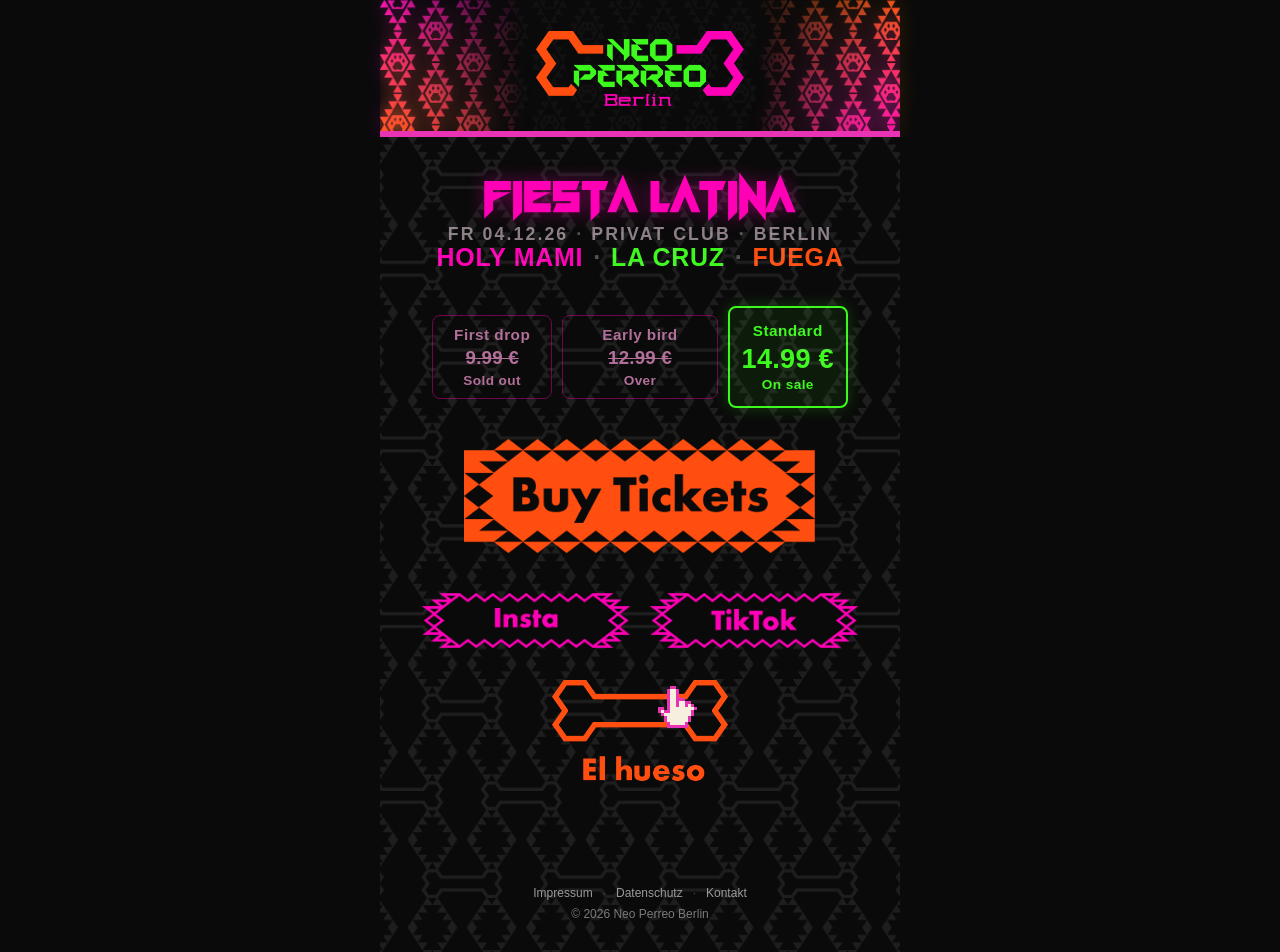
==== commit a8d72edd: "Add files via upload" ====
--- a/Neo_Perreo_Web/index.html
+++ b/Neo_Perreo_Web/index.html
@@ -456,6 +456,19 @@
     main { padding-top: calc(var(--G) * 1.15 - 0.5px); }
     .grp-offer { margin-top: calc(var(--G) * 1.15 + 0.5px + 5px); }   /* group 2 moved down 5px */
     .ladder { margin-bottom: -5px; }   /* pink bar -> group 1 = same gap as 1 -> 2 -> 3 */
+
+    /* ticket texts in regular case */
+    .ladder, .eb-note { text-transform: none; }
+    .step .lbl, .step .tag { letter-spacing: 0.03em; }
+    .eb-note { letter-spacing: 0.02em; }
+    /* a touch bigger for regular case */
+    .step .lbl { font-size: calc(var(--w) * 0.0295); }
+    .step .tag { font-size: calc(var(--w) * 0.0262); }
+    .eb-note   { font-size: calc(var(--w) * 0.0352); }
+    /* prices 10% smaller, labels a hair further away from them */
+    .step .pr     { font-size: calc(var(--w) * 0.036); }
+    .step.now .pr { font-size: calc(var(--w) * 0.0522); }
+    .step { gap: calc(var(--w) * 0.0105); }
   </style>
 </head>
 <body>
@@ -477,9 +490,9 @@
       </div>
       <div class="grp grp-offer">
         <div class="ladder" id="ladder">
-          <div class="step past"><span class="lbl">FIRST DROP</span><span class="pr">9.99 €</span><span class="tag">SOLD OUT</span></div>
-          <div class="step now" id="step-eb"><span class="lbl">EARLY BIRD</span><span class="pr" id="eb-price"></span><span class="tag">ON SALE</span></div>
-          <div class="step" id="step-std"><span class="lbl">STANDARD</span><span class="pr" id="std-price"></span><span class="tag" id="std-tag"></span></div>
+          <div class="step past"><span class="lbl">First drop</span><span class="pr">9.99 €</span><span class="tag">Sold out</span></div>
+          <div class="step now" id="step-eb"><span class="lbl">Early bird</span><span class="pr" id="eb-price"></span><span class="tag">On sale</span></div>
+          <div class="step" id="step-std"><span class="lbl">Standard</span><span class="pr" id="std-price"></span><span class="tag" id="std-tag"></span></div>
         </div>
         <div class="grp grp-buy">
         <a class="tile wide" href="https://eventfrog.de/de/p/partys/latin-salsa-bachata/neo-perreo-berlin-berlin-7522346475134688124.html" target="_blank" rel="noopener">
@@ -1057,7 +1070,7 @@
     const end = new Date(NP.ebEnds);
     const next = new Date(end.getTime() + 60000);
     const dd = d => String(d.getDate()).padStart(2, '0') + '.' + String(d.getMonth() + 1).padStart(2, '0');
-    document.getElementById('std-tag').textContent = 'FROM ' + dd(next);
+    document.getElementById('std-tag').textContent = 'From ' + dd(next);
     const note = document.getElementById('eb-note');
     const two = n => String(n).padStart(2, '0');
     function tick() {
@@ -1065,8 +1078,8 @@
       if (ms <= 0) {
         // early bird over: standard becomes the active step
         const eb = document.getElementById('step-eb'), st = document.getElementById('step-std');
-        eb.className = 'step past'; eb.querySelector('.tag').textContent = 'OVER';
-        st.className = 'step now'; st.querySelector('.tag').textContent = 'ON SALE';
+        eb.className = 'step past'; eb.querySelector('.tag').textContent = 'Over';
+        st.className = 'step now'; st.querySelector('.tag').textContent = 'On sale';
         note.textContent = '';
         return false;
       }
@@ -1074,7 +1087,7 @@
       const h = Math.floor(ms / 36e5);  ms -= h * 36e5;
       const m = Math.floor(ms / 6e4);   ms -= m * 6e4;
       const s = Math.floor(ms / 1e3);
-      note.innerHTML = 'EARLY BIRD ENDS IN <b>' + (d ? d + 'D ' : '') + two(h) + ':' + two(m) + ':' + two(s) + '</b>';
+      note.innerHTML = 'Early bird ends in <b>' + (d ? d + 'd ' : '') + two(h) + ':' + two(m) + ':' + two(s) + '</b>';
       return true;
     }
     if (tick()) { const iv = setInterval(() => { if (!tick()) clearInterval(iv); }, 1000); }
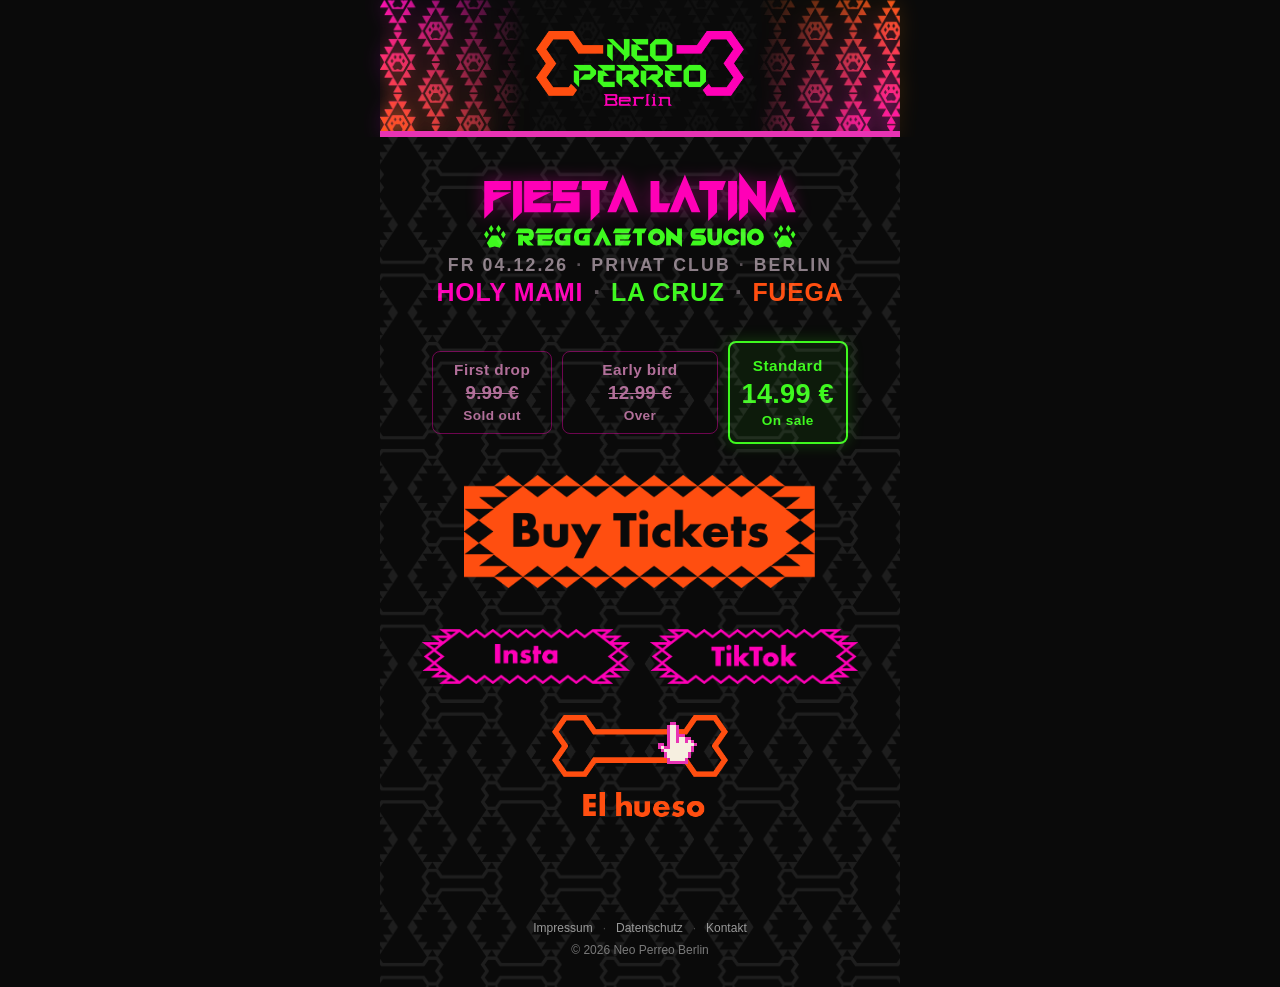
==== commit 4b4e248d: "Add files via upload" ====
--- a/Neo_Perreo_Web/index.html
+++ b/Neo_Perreo_Web/index.html
@@ -450,7 +450,7 @@
     /* v2f: group 1 tighter; gaps 1-2, 2-3, 3-4 are 15% bigger than gap 4-5 */
     .grp-info { gap: calc(var(--w) * 0.010); }
     .fiesta { margin-bottom: 0; }
-    .djs { margin-top: -0.17em; }
+    .djs { margin-top: calc(-0.17em + 5px); }
     .grp-offer { margin-top: calc(var(--G) * 1.15); gap: calc(var(--G) * 1.15); }
     .social { margin-top: calc(var(--G) * 0.15); }
     main { padding-top: calc(var(--G) * 1.15 - 0.5px); }
@@ -469,6 +469,9 @@
     .step .pr     { font-size: calc(var(--w) * 0.036); }
     .step.now .pr { font-size: calc(var(--w) * 0.0522); }
     .step { gap: calc(var(--w) * 0.0105); }
+
+    /* Reggaeton Sucio line */
+    .sucio { display: block; width: calc(var(--w) * 0.60 * 0.99858); height: auto; color: #3ef91e; margin: -1px 0 3.5px; }  /* same visible width as Fiesta Latina */
   </style>
 </head>
 <body>
@@ -485,6 +488,7 @@
     <div class="cta">
       <div class="grp grp-info">
         <svg class="fiesta" xmlns="http://www.w3.org/2000/svg" viewBox="40 -1810 14070 2220" role="img" aria-label="Fiesta Latina"><g transform="scale(1,-1)" fill="currentColor"><path transform="translate(0,0)" d="M450 500V100L50 -300V1400H1250V1000H450V900H1250Z"/><path transform="translate(1300,0)" d="M450 1400V0L50 -400V1400Z"/><path transform="translate(1800,0)" d="M1250 900 450 500V400H1250V0H50V1400H1250V1000H450V900Z"/><path transform="translate(3100,0)" d="M1100 1000H450V900H1250V0H50L200 400H850V500H50V1400H1250Z"/><path transform="translate(4400,0)" d="M850 1000V0L450 -400V1000H50V1400H1250L1100 1000Z"/><path transform="translate(5700,0)" d="M600 700 300 0H-100L600 1700L1300 0H900Z"/><path transform="translate(7500,0)" d="M50 0V1400H450V400H950L800 0Z"/><path transform="translate(8500,0)" d="M600 700 300 0H-100L600 1700L1300 0H900Z"/><path transform="translate(9700,0)" d="M850 1000V0L450 -400V1000H50V1400H1250L1100 1000Z"/><path transform="translate(11000,0)" d="M450 1400V0L50 -400V1400Z"/><path transform="translate(11500,0)" d="M450 600V0L50 -400V1800L850 700V1400H1250V-400Z"/><path transform="translate(12800,0)" d="M600 700 300 0H-100L600 1700L1300 0H900Z"/></g></svg>
+        <svg class="sucio" xmlns="http://www.w3.org/2000/svg" viewBox="0 -187.5 25662.4 1875.0" role="img" aria-label="Reggaeton Sucio"><g fill="currentColor"><g transform="translate(0,-187.5) scale(12.389322056297079)"><polygon points="32.02 63.76 16.01 89.32 0 63.76 16.01 38.22 32.02 63.76"/><polygon points="47.17 51.12 31.16 25.56 47.17 0 63.2 25.56 47.17 51.12"/><polygon points="96 51.12 79.99 25.56 96 0 112.03 25.56 96 51.12"/><polygon points="92.23 69.03 123.22 120.05 105.15 151.34 70.79 143.02 36.41 151.34 18.35 120.05 50.29 69.03 92.23 69.03"/><polygon points="143.77 63.76 127.77 89.32 111.76 63.76 127.77 38.22 143.77 63.76"/></g><g transform="translate(2606.212832033831,0)"><g transform="translate(-50,1500) scale(1,-1)"><path transform="translate(0,0)" d="M1550 0H1050L650 400V0H250V900H650V800H1050Q1150 800 1150 900Q1150 1000 1050 1000H50L250 1400H1050Q1550 1400 1550 900Q1550 400 1150 400Z"/><path transform="translate(1600,0)" d="M1350 1000H50L250 1400H1550ZM250 900H1550L1350 500H650V400H1550L1350 0H250Z"/><path transform="translate(3200,0)" d="M950 900H1350V0H650Q50 0 50 700Q50 1400 650 1400H1550L1350 1000H650Q450 1000 450 700Q450 400 650 400H950V500H750Z"/><path transform="translate(4800,0)" d="M950 900H1350V0H650Q50 0 50 700Q50 1400 650 1400H1550L1350 1000H650Q450 1000 450 700Q450 400 650 400H950V500H750Z"/><path transform="translate(6400,0)" d="M50 0 800 1500 1550 0H1100L800 650L500 0Z"/><path transform="translate(8000,0)" d="M1350 1000H50L250 1400H1550ZM250 900H1550L1350 500H650V400H1550L1350 0H250Z"/><path transform="translate(9600,0)" d="M450 1000H50L250 1400H1250L1050 1000H850V0H450Z"/><path transform="translate(10900,0)" d="M750 0Q460 0 255.0 205.0Q50 410 50 700Q50 990 255.0 1195.0Q460 1400 750 1400Q1040 1400 1245.0 1195.0Q1450 990 1450 700Q1450 410 1245.0 205.0Q1040 0 750 0ZM1050 700Q1050 824 962.0 912.0Q874 1000 750 1000Q626 1000 538.0 912.0Q450 824 450 700Q450 576 538.0 488.0Q626 400 750 400Q874 400 962.0 488.0Q1050 576 1050 700Z"/><path transform="translate(12400,0)" d="M950 750V1400H1350V-100L450 600V0H50V1500Z"/><path transform="translate(14400,0)" d="M550 500Q50 500 50 954Q50 1400 550 1400H1350L1150 1000H550Q450 1000 450 954Q450 900 550 900H850Q1350 900 1350 454Q1350 0 850 0H50L250 400H850Q950 400 950 454Q950 500 850 500Z"/><path transform="translate(15800,0)" d="M50 700V1400H450V700Q450 400 650 400Q850 400 850 700V1400H1250V700Q1250 0 650 0Q50 0 50 700Z"/><path transform="translate(17100,0)" d="M1245 205Q1040 0 750 0Q460 0 255.0 205.0Q50 410 50 700Q50 990 255.0 1195.0Q460 1400 750 1400Q1040 1400 1245 1195Q1348 1092 1400 967L1035 796Q1014 860 962 912Q874 1000 750 1000Q626 1000 538.0 912.0Q450 824 450 700Q450 576 538.0 488.0Q626 400 750 400Q874 400 962 488Q1010 536 1032 596L1399 433Q1348 308 1245 205Z"/><path transform="translate(18550,0)" d="M450 1400V0H50V1400Z"/><path transform="translate(19050,0)" d="M750 0Q460 0 255.0 205.0Q50 410 50 700Q50 990 255.0 1195.0Q460 1400 750 1400Q1040 1400 1245.0 1195.0Q1450 990 1450 700Q1450 410 1245.0 205.0Q1040 0 750 0ZM1050 700Q1050 824 962.0 912.0Q874 1000 750 1000Q626 1000 538.0 912.0Q450 824 450 700Q450 576 538.0 488.0Q626 400 750 400Q874 400 962.0 488.0Q1050 576 1050 700Z"/></g></g><g transform="translate(23881.21283203383,-187.5) scale(12.389322056297079)"><polygon points="32.02 63.76 16.01 89.32 0 63.76 16.01 38.22 32.02 63.76"/><polygon points="47.17 51.12 31.16 25.56 47.17 0 63.2 25.56 47.17 51.12"/><polygon points="96 51.12 79.99 25.56 96 0 112.03 25.56 96 51.12"/><polygon points="92.23 69.03 123.22 120.05 105.15 151.34 70.79 143.02 36.41 151.34 18.35 120.05 50.29 69.03 92.23 69.03"/><polygon points="143.77 63.76 127.77 89.32 111.76 63.76 127.77 38.22 143.77 63.76"/></g></g></svg>
         <div class="event-line"><span id="np-date"></span><span class="dot">·</span><span id="np-venue"></span><span class="dot">·</span>BERLIN</div>
         <div class="djs"><span class="c-pink">HOLY MAMI</span><span class="dot">·</span><span class="c-green">LA CRUZ</span><span class="dot">·</span><span class="c-orange">FUEGA</span></div>
       </div>
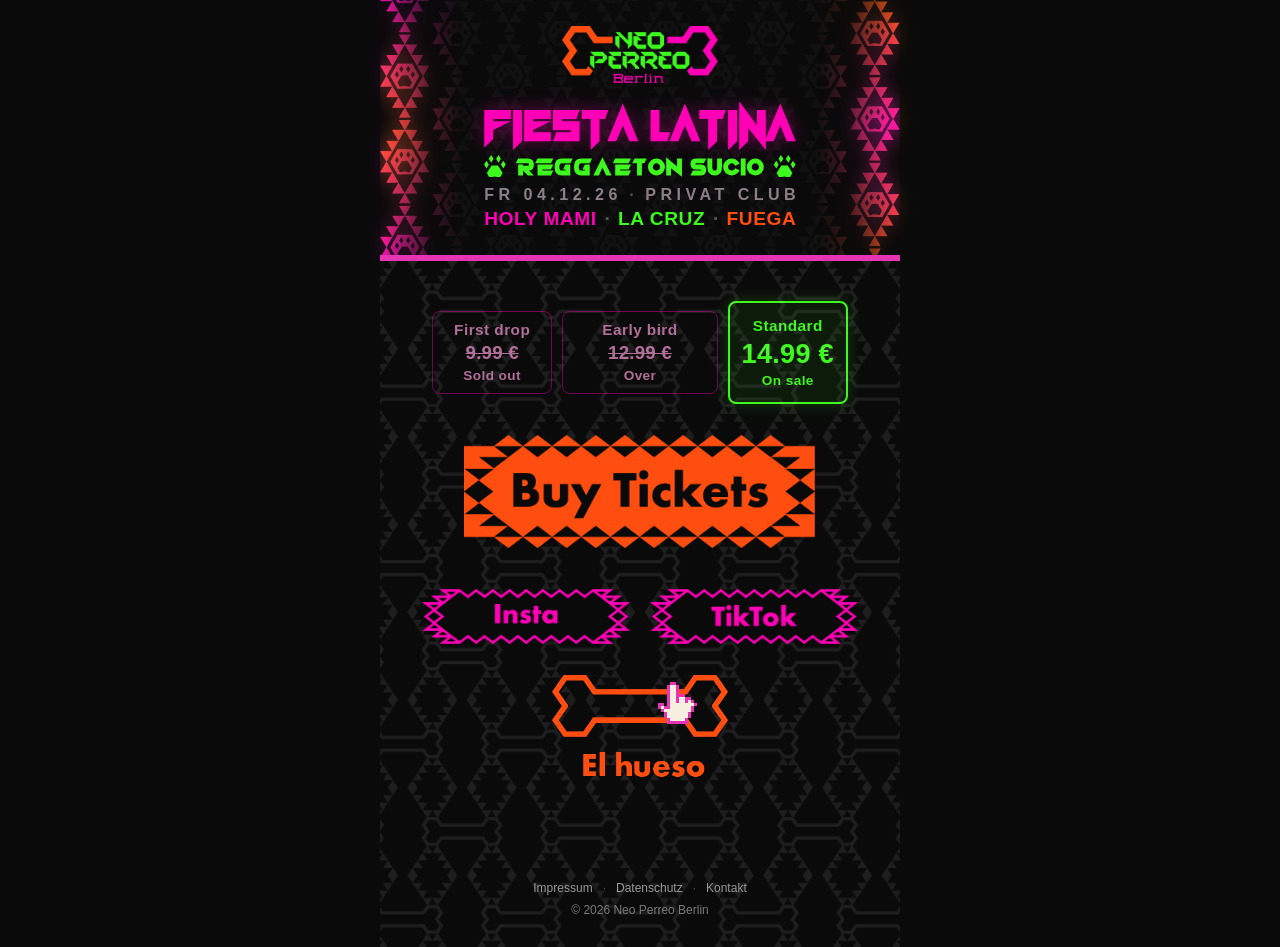
==== commit aa841ae8: "Add files via upload" ====
--- a/Neo_Perreo_Web/index.html
+++ b/Neo_Perreo_Web/index.html
@@ -78,13 +78,13 @@
     /* colour only on the outer ~27% on each side, fading into the dark middle */
     .pattern .a .m {
       background: linear-gradient(90deg,
-        var(--pink) 0%, rgba(255,16,184,0.55) 12%, rgba(255,16,184,0) 27%,
-        rgba(255,90,20,0) 73%, rgba(255,90,20,0.55) 88%, var(--orange) 100%);
+        var(--pink) 0%, rgba(255,16,184,0.55) 4%, rgba(255,16,184,0) 9%,
+        rgba(255,90,20,0) 91.0%, rgba(255,90,20,0.55) 96.0%, var(--orange) 100%);
     }
     .pattern .b .m {
       background: linear-gradient(90deg,
-        var(--orange) 0%, rgba(255,90,20,0.55) 12%, rgba(255,90,20,0) 27%,
-        rgba(255,16,184,0) 73%, rgba(255,16,184,0.55) 88%, var(--pink) 100%);
+        var(--orange) 0%, rgba(255,90,20,0.55) 4%, rgba(255,90,20,0) 9%,
+        rgba(255,16,184,0) 91.0%, rgba(255,16,184,0.55) 96.0%, var(--pink) 100%);
     }
 
     .pattern .glow {
@@ -472,6 +472,38 @@
 
     /* Reggaeton Sucio line */
     .sucio { display: block; width: calc(var(--w) * 0.60 * 0.99858); height: auto; color: #3ef91e; margin: -1px 0 3.5px; }  /* same visible width as Fiesta Latina */
+
+    /* v2h: logo + group 1 together in the header */
+    header {
+      flex-direction: column;
+      align-items: center;
+      justify-content: flex-start;
+      padding: calc(var(--w) * 0.06) 0 calc(var(--w) * 0.07);
+      min-height: 0;
+      gap: calc(var(--w) * 0.045);
+    }
+    .logo { width: calc(var(--w) * 0.30); }
+    /* taller header: pattern scaled up so it covers the whole band */
+    .pattern .m { -webkit-mask-size: 140% auto; mask-size: 140% auto;
+                  -webkit-mask-position: 50% calc(var(--w) * -0.098); mask-position: 50% calc(var(--w) * -0.098); }
+    header .grp-info {
+      position: relative; z-index: 1;
+      width: calc(var(--w) * 0.84);
+      font-family: "FuturaPT-ExtraBold", "Futura PT", Futura, "Century Gothic", "Trebuchet MS", sans-serif;
+      font-weight: 800; text-transform: uppercase; text-align: center; line-height: 1.15;
+    }
+    .grp-offer { margin-top: 0; }
+    main { padding-top: calc(var(--G) * 1.15 + 5px); }
+
+    /* date + line-up rows: smaller; a script below fits both to the width of Fiesta Latina */
+    header .event-line { font-size: calc(var(--w) * 0.031); letter-spacing: 0.3em; }
+    header .djs { font-size: calc(var(--w) * 0.0365); margin-top: calc(-0.17em + 5px); }
+
+    /* logo closer to the top edge and to the title (5px each) */
+    header { padding-top: calc(var(--w) * 0.06 - 5px); gap: calc(var(--w) * 0.045 - 5px); }
+    /* header colour: long, soft fade into the black middle (ends where Fiesta Latina starts) */
+    .pattern .a .m { background: linear-gradient(90deg, rgba(255,16,184,1) 0%, rgba(255,16,184,0.72) 2.4%, rgba(255,16,184,0.48) 4.8%, rgba(255,16,184,0.3) 7.2%, rgba(255,16,184,0.17) 9.6%, rgba(255,16,184,0.08) 12%, rgba(255,16,184,0.03) 14%, rgba(255,16,184,0) 16%, rgba(255,90,20,0) 84%, rgba(255,90,20,0.03) 86%, rgba(255,90,20,0.08) 88%, rgba(255,90,20,0.17) 90.4%, rgba(255,90,20,0.3) 92.8%, rgba(255,90,20,0.48) 95.2%, rgba(255,90,20,0.72) 97.6%, rgba(255,90,20,1) 100%); }
+    .pattern .b .m { background: linear-gradient(90deg, rgba(255,90,20,1) 0%, rgba(255,90,20,0.72) 2.4%, rgba(255,90,20,0.48) 4.8%, rgba(255,90,20,0.3) 7.2%, rgba(255,90,20,0.17) 9.6%, rgba(255,90,20,0.08) 12%, rgba(255,90,20,0.03) 14%, rgba(255,90,20,0) 16%, rgba(255,16,184,0) 84%, rgba(255,16,184,0.03) 86%, rgba(255,16,184,0.08) 88%, rgba(255,16,184,0.17) 90.4%, rgba(255,16,184,0.3) 92.8%, rgba(255,16,184,0.48) 95.2%, rgba(255,16,184,0.72) 97.6%, rgba(255,16,184,1) 100%); }
   </style>
 </head>
 <body>
@@ -482,16 +514,16 @@
       <div class="layer b"><div class="glow"><div class="m"></div></div><div class="m"></div></div>
     </div>
     <img class="logo" src="NP_Logo.png" alt="Neo Perreo Berlin">
+    <div class="grp grp-info">
+        <svg class="fiesta" xmlns="http://www.w3.org/2000/svg" viewBox="40 -1810 14070 2220" role="img" aria-label="Fiesta Latina"><g transform="scale(1,-1)" fill="currentColor"><path transform="translate(0,0)" d="M450 500V100L50 -300V1400H1250V1000H450V900H1250Z"/><path transform="translate(1300,0)" d="M450 1400V0L50 -400V1400Z"/><path transform="translate(1800,0)" d="M1250 900 450 500V400H1250V0H50V1400H1250V1000H450V900Z"/><path transform="translate(3100,0)" d="M1100 1000H450V900H1250V0H50L200 400H850V500H50V1400H1250Z"/><path transform="translate(4400,0)" d="M850 1000V0L450 -400V1000H50V1400H1250L1100 1000Z"/><path transform="translate(5700,0)" d="M600 700 300 0H-100L600 1700L1300 0H900Z"/><path transform="translate(7500,0)" d="M50 0V1400H450V400H950L800 0Z"/><path transform="translate(8500,0)" d="M600 700 300 0H-100L600 1700L1300 0H900Z"/><path transform="translate(9700,0)" d="M850 1000V0L450 -400V1000H50V1400H1250L1100 1000Z"/><path transform="translate(11000,0)" d="M450 1400V0L50 -400V1400Z"/><path transform="translate(11500,0)" d="M450 600V0L50 -400V1800L850 700V1400H1250V-400Z"/><path transform="translate(12800,0)" d="M600 700 300 0H-100L600 1700L1300 0H900Z"/></g></svg>
+        <svg class="sucio" xmlns="http://www.w3.org/2000/svg" viewBox="0 -187.5 25662.4 1875.0" role="img" aria-label="Reggaeton Sucio"><g fill="currentColor"><g transform="translate(0,-187.5) scale(12.389322056297079)"><polygon points="32.02 63.76 16.01 89.32 0 63.76 16.01 38.22 32.02 63.76"/><polygon points="47.17 51.12 31.16 25.56 47.17 0 63.2 25.56 47.17 51.12"/><polygon points="96 51.12 79.99 25.56 96 0 112.03 25.56 96 51.12"/><polygon points="92.23 69.03 123.22 120.05 105.15 151.34 70.79 143.02 36.41 151.34 18.35 120.05 50.29 69.03 92.23 69.03"/><polygon points="143.77 63.76 127.77 89.32 111.76 63.76 127.77 38.22 143.77 63.76"/></g><g transform="translate(2606.212832033831,0)"><g transform="translate(-50,1500) scale(1,-1)"><path transform="translate(0,0)" d="M1550 0H1050L650 400V0H250V900H650V800H1050Q1150 800 1150 900Q1150 1000 1050 1000H50L250 1400H1050Q1550 1400 1550 900Q1550 400 1150 400Z"/><path transform="translate(1600,0)" d="M1350 1000H50L250 1400H1550ZM250 900H1550L1350 500H650V400H1550L1350 0H250Z"/><path transform="translate(3200,0)" d="M950 900H1350V0H650Q50 0 50 700Q50 1400 650 1400H1550L1350 1000H650Q450 1000 450 700Q450 400 650 400H950V500H750Z"/><path transform="translate(4800,0)" d="M950 900H1350V0H650Q50 0 50 700Q50 1400 650 1400H1550L1350 1000H650Q450 1000 450 700Q450 400 650 400H950V500H750Z"/><path transform="translate(6400,0)" d="M50 0 800 1500 1550 0H1100L800 650L500 0Z"/><path transform="translate(8000,0)" d="M1350 1000H50L250 1400H1550ZM250 900H1550L1350 500H650V400H1550L1350 0H250Z"/><path transform="translate(9600,0)" d="M450 1000H50L250 1400H1250L1050 1000H850V0H450Z"/><path transform="translate(10900,0)" d="M750 0Q460 0 255.0 205.0Q50 410 50 700Q50 990 255.0 1195.0Q460 1400 750 1400Q1040 1400 1245.0 1195.0Q1450 990 1450 700Q1450 410 1245.0 205.0Q1040 0 750 0ZM1050 700Q1050 824 962.0 912.0Q874 1000 750 1000Q626 1000 538.0 912.0Q450 824 450 700Q450 576 538.0 488.0Q626 400 750 400Q874 400 962.0 488.0Q1050 576 1050 700Z"/><path transform="translate(12400,0)" d="M950 750V1400H1350V-100L450 600V0H50V1500Z"/><path transform="translate(14400,0)" d="M550 500Q50 500 50 954Q50 1400 550 1400H1350L1150 1000H550Q450 1000 450 954Q450 900 550 900H850Q1350 900 1350 454Q1350 0 850 0H50L250 400H850Q950 400 950 454Q950 500 850 500Z"/><path transform="translate(15800,0)" d="M50 700V1400H450V700Q450 400 650 400Q850 400 850 700V1400H1250V700Q1250 0 650 0Q50 0 50 700Z"/><path transform="translate(17100,0)" d="M1245 205Q1040 0 750 0Q460 0 255.0 205.0Q50 410 50 700Q50 990 255.0 1195.0Q460 1400 750 1400Q1040 1400 1245 1195Q1348 1092 1400 967L1035 796Q1014 860 962 912Q874 1000 750 1000Q626 1000 538.0 912.0Q450 824 450 700Q450 576 538.0 488.0Q626 400 750 400Q874 400 962 488Q1010 536 1032 596L1399 433Q1348 308 1245 205Z"/><path transform="translate(18550,0)" d="M450 1400V0H50V1400Z"/><path transform="translate(19050,0)" d="M750 0Q460 0 255.0 205.0Q50 410 50 700Q50 990 255.0 1195.0Q460 1400 750 1400Q1040 1400 1245.0 1195.0Q1450 990 1450 700Q1450 410 1245.0 205.0Q1040 0 750 0ZM1050 700Q1050 824 962.0 912.0Q874 1000 750 1000Q626 1000 538.0 912.0Q450 824 450 700Q450 576 538.0 488.0Q626 400 750 400Q874 400 962.0 488.0Q1050 576 1050 700Z"/></g></g><g transform="translate(23881.21283203383,-187.5) scale(12.389322056297079)"><polygon points="32.02 63.76 16.01 89.32 0 63.76 16.01 38.22 32.02 63.76"/><polygon points="47.17 51.12 31.16 25.56 47.17 0 63.2 25.56 47.17 51.12"/><polygon points="96 51.12 79.99 25.56 96 0 112.03 25.56 96 51.12"/><polygon points="92.23 69.03 123.22 120.05 105.15 151.34 70.79 143.02 36.41 151.34 18.35 120.05 50.29 69.03 92.23 69.03"/><polygon points="143.77 63.76 127.77 89.32 111.76 63.76 127.77 38.22 143.77 63.76"/></g></g></svg>
+        <div class="event-line"><span id="np-date"></span><span class="dot">·</span><span id="np-venue"></span></div>
+        <div class="djs"><span class="c-pink">HOLY MAMI</span><span class="dot">·</span><span class="c-green">LA CRUZ</span><span class="dot">·</span><span class="c-orange">FUEGA</span></div>
+      </div>
   </header>
 
   <main>
     <div class="cta">
-      <div class="grp grp-info">
-        <svg class="fiesta" xmlns="http://www.w3.org/2000/svg" viewBox="40 -1810 14070 2220" role="img" aria-label="Fiesta Latina"><g transform="scale(1,-1)" fill="currentColor"><path transform="translate(0,0)" d="M450 500V100L50 -300V1400H1250V1000H450V900H1250Z"/><path transform="translate(1300,0)" d="M450 1400V0L50 -400V1400Z"/><path transform="translate(1800,0)" d="M1250 900 450 500V400H1250V0H50V1400H1250V1000H450V900Z"/><path transform="translate(3100,0)" d="M1100 1000H450V900H1250V0H50L200 400H850V500H50V1400H1250Z"/><path transform="translate(4400,0)" d="M850 1000V0L450 -400V1000H50V1400H1250L1100 1000Z"/><path transform="translate(5700,0)" d="M600 700 300 0H-100L600 1700L1300 0H900Z"/><path transform="translate(7500,0)" d="M50 0V1400H450V400H950L800 0Z"/><path transform="translate(8500,0)" d="M600 700 300 0H-100L600 1700L1300 0H900Z"/><path transform="translate(9700,0)" d="M850 1000V0L450 -400V1000H50V1400H1250L1100 1000Z"/><path transform="translate(11000,0)" d="M450 1400V0L50 -400V1400Z"/><path transform="translate(11500,0)" d="M450 600V0L50 -400V1800L850 700V1400H1250V-400Z"/><path transform="translate(12800,0)" d="M600 700 300 0H-100L600 1700L1300 0H900Z"/></g></svg>
-        <svg class="sucio" xmlns="http://www.w3.org/2000/svg" viewBox="0 -187.5 25662.4 1875.0" role="img" aria-label="Reggaeton Sucio"><g fill="currentColor"><g transform="translate(0,-187.5) scale(12.389322056297079)"><polygon points="32.02 63.76 16.01 89.32 0 63.76 16.01 38.22 32.02 63.76"/><polygon points="47.17 51.12 31.16 25.56 47.17 0 63.2 25.56 47.17 51.12"/><polygon points="96 51.12 79.99 25.56 96 0 112.03 25.56 96 51.12"/><polygon points="92.23 69.03 123.22 120.05 105.15 151.34 70.79 143.02 36.41 151.34 18.35 120.05 50.29 69.03 92.23 69.03"/><polygon points="143.77 63.76 127.77 89.32 111.76 63.76 127.77 38.22 143.77 63.76"/></g><g transform="translate(2606.212832033831,0)"><g transform="translate(-50,1500) scale(1,-1)"><path transform="translate(0,0)" d="M1550 0H1050L650 400V0H250V900H650V800H1050Q1150 800 1150 900Q1150 1000 1050 1000H50L250 1400H1050Q1550 1400 1550 900Q1550 400 1150 400Z"/><path transform="translate(1600,0)" d="M1350 1000H50L250 1400H1550ZM250 900H1550L1350 500H650V400H1550L1350 0H250Z"/><path transform="translate(3200,0)" d="M950 900H1350V0H650Q50 0 50 700Q50 1400 650 1400H1550L1350 1000H650Q450 1000 450 700Q450 400 650 400H950V500H750Z"/><path transform="translate(4800,0)" d="M950 900H1350V0H650Q50 0 50 700Q50 1400 650 1400H1550L1350 1000H650Q450 1000 450 700Q450 400 650 400H950V500H750Z"/><path transform="translate(6400,0)" d="M50 0 800 1500 1550 0H1100L800 650L500 0Z"/><path transform="translate(8000,0)" d="M1350 1000H50L250 1400H1550ZM250 900H1550L1350 500H650V400H1550L1350 0H250Z"/><path transform="translate(9600,0)" d="M450 1000H50L250 1400H1250L1050 1000H850V0H450Z"/><path transform="translate(10900,0)" d="M750 0Q460 0 255.0 205.0Q50 410 50 700Q50 990 255.0 1195.0Q460 1400 750 1400Q1040 1400 1245.0 1195.0Q1450 990 1450 700Q1450 410 1245.0 205.0Q1040 0 750 0ZM1050 700Q1050 824 962.0 912.0Q874 1000 750 1000Q626 1000 538.0 912.0Q450 824 450 700Q450 576 538.0 488.0Q626 400 750 400Q874 400 962.0 488.0Q1050 576 1050 700Z"/><path transform="translate(12400,0)" d="M950 750V1400H1350V-100L450 600V0H50V1500Z"/><path transform="translate(14400,0)" d="M550 500Q50 500 50 954Q50 1400 550 1400H1350L1150 1000H550Q450 1000 450 954Q450 900 550 900H850Q1350 900 1350 454Q1350 0 850 0H50L250 400H850Q950 400 950 454Q950 500 850 500Z"/><path transform="translate(15800,0)" d="M50 700V1400H450V700Q450 400 650 400Q850 400 850 700V1400H1250V700Q1250 0 650 0Q50 0 50 700Z"/><path transform="translate(17100,0)" d="M1245 205Q1040 0 750 0Q460 0 255.0 205.0Q50 410 50 700Q50 990 255.0 1195.0Q460 1400 750 1400Q1040 1400 1245 1195Q1348 1092 1400 967L1035 796Q1014 860 962 912Q874 1000 750 1000Q626 1000 538.0 912.0Q450 824 450 700Q450 576 538.0 488.0Q626 400 750 400Q874 400 962 488Q1010 536 1032 596L1399 433Q1348 308 1245 205Z"/><path transform="translate(18550,0)" d="M450 1400V0H50V1400Z"/><path transform="translate(19050,0)" d="M750 0Q460 0 255.0 205.0Q50 410 50 700Q50 990 255.0 1195.0Q460 1400 750 1400Q1040 1400 1245.0 1195.0Q1450 990 1450 700Q1450 410 1245.0 205.0Q1040 0 750 0ZM1050 700Q1050 824 962.0 912.0Q874 1000 750 1000Q626 1000 538.0 912.0Q450 824 450 700Q450 576 538.0 488.0Q626 400 750 400Q874 400 962.0 488.0Q1050 576 1050 700Z"/></g></g><g transform="translate(23881.21283203383,-187.5) scale(12.389322056297079)"><polygon points="32.02 63.76 16.01 89.32 0 63.76 16.01 38.22 32.02 63.76"/><polygon points="47.17 51.12 31.16 25.56 47.17 0 63.2 25.56 47.17 51.12"/><polygon points="96 51.12 79.99 25.56 96 0 112.03 25.56 96 51.12"/><polygon points="92.23 69.03 123.22 120.05 105.15 151.34 70.79 143.02 36.41 151.34 18.35 120.05 50.29 69.03 92.23 69.03"/><polygon points="143.77 63.76 127.77 89.32 111.76 63.76 127.77 38.22 143.77 63.76"/></g></g></svg>
-        <div class="event-line"><span id="np-date"></span><span class="dot">·</span><span id="np-venue"></span><span class="dot">·</span>BERLIN</div>
-        <div class="djs"><span class="c-pink">HOLY MAMI</span><span class="dot">·</span><span class="c-green">LA CRUZ</span><span class="dot">·</span><span class="c-orange">FUEGA</span></div>
-      </div>
       <div class="grp grp-offer">
         <div class="ladder" id="ladder">
           <div class="step past"><span class="lbl">First drop</span><span class="pr">9.99 €</span><span class="tag">Sold out</span></div>
@@ -1097,6 +1129,41 @@
     if (tick()) { const iv = setInterval(() => { if (!tick()) clearInterval(iv); }, 1000); }
   })();
   </script>
+  <script>
+  /* Fit the date row (by letter spacing) and the line-up row (by font size)
+     to the visible width of FIESTA LATINA, whatever font the phone uses. */
+  (() => {
+    const fiesta = document.querySelector('header .fiesta');
+    const dateRow = document.querySelector('header .event-line');
+    const djs = document.querySelector('header .djs');
+    if (!fiesta || !dateRow || !djs) return;
+    const ls = el => parseFloat(getComputedStyle(el).letterSpacing) || 0;
+    function inkW(el) {
+      const r = document.createRange(); r.selectNodeContents(el);
+      return r.getBoundingClientRect().width - ls(el);      // last letter's spacing is not visible
+    }
+    function fit() {
+      const target = fiesta.getBoundingClientRect().width * 0.99858;
+      if (!target) return;
+      djs.style.fontSize = ''; djs.style.paddingLeft = '';
+      let fs = parseFloat(getComputedStyle(djs).fontSize);
+      for (let i = 0; i < 4; i++) { fs *= target / inkW(djs); djs.style.fontSize = fs + 'px'; }
+      djs.style.paddingLeft = ls(djs) + 'px';                // keeps it optically centred
+      dateRow.style.paddingLeft = '';
+      let lo = 0, hi = 1.2;
+      for (let i = 0; i < 22; i++) {
+        const mid = (lo + hi) / 2;
+        dateRow.style.letterSpacing = mid + 'em';
+        if (inkW(dateRow) < target) lo = mid; else hi = mid;
+      }
+      dateRow.style.paddingLeft = ls(dateRow) + 'px';
+    }
+    fit();
+    window.addEventListener('resize', fit);
+    window.addEventListener('load', fit);
+    if (document.fonts && document.fonts.ready) document.fonts.ready.then(fit);
+  })();
+  </script>
 
 </body>
 </html>
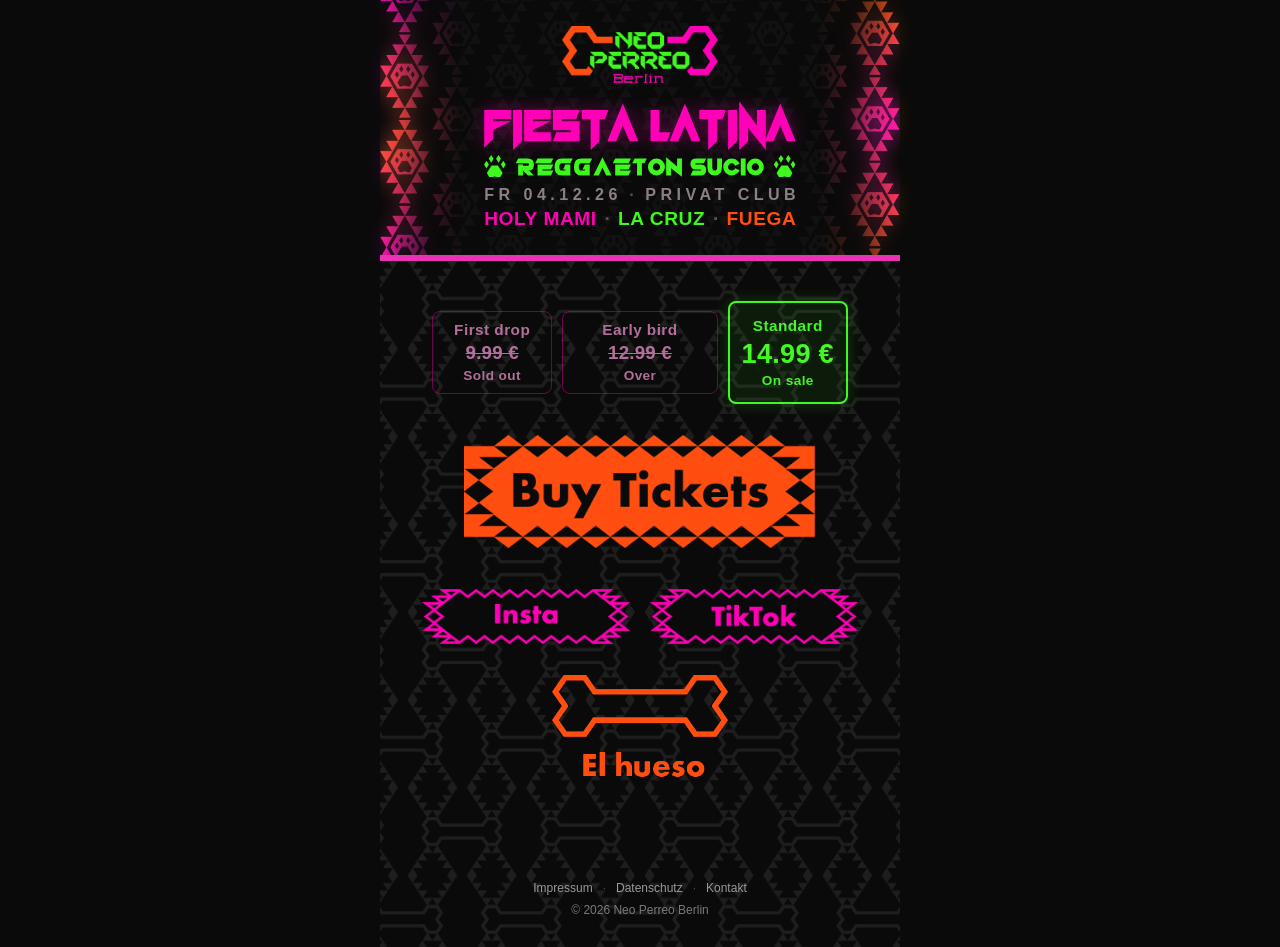
==== commit 1af0f5e5: "Add files via upload" ====
--- a/Neo_Perreo_Web/index.html
+++ b/Neo_Perreo_Web/index.html
@@ -583,7 +583,8 @@
     venue:    'PRIVAT CLUB',
     ebPrice:  '12.99 €',                    // Early Bird on Eventfrog
     regPrice: '14.99 €',                    // Standard on Eventfrog (price after early bird)
-    ebEnds:   '2026-11-30T23:59:00+01:00'   // countdown end = when early bird stops on Eventfrog
+    ebEnds:   '2026-11-30T23:59:00+01:00',  // countdown end = when early bird stops on Eventfrog
+    countdownDays: 4                        // live countdown only in the last 4 days; before that a plain "Early bird ends 30.11"
   };
   </script>
   <script>
@@ -1105,10 +1106,14 @@
     document.getElementById('std-price').textContent = NP.regPrice;
     const end = new Date(NP.ebEnds);
     const next = new Date(end.getTime() + 60000);
-    const dd = d => String(d.getDate()).padStart(2, '0') + '.' + String(d.getMonth() + 1).padStart(2, '0');
+    const dd = d => {   // DD.MM in Berlin time, whatever the phone is set to
+      try { return d.toLocaleDateString('de-DE', { timeZone: 'Europe/Berlin', day: '2-digit', month: '2-digit' }).replace(/\.$/, ''); }
+      catch (e) { return String(d.getDate()).padStart(2, '0') + '.' + String(d.getMonth() + 1).padStart(2, '0'); }
+    };
     document.getElementById('std-tag').textContent = 'From ' + dd(next);
     const note = document.getElementById('eb-note');
     const two = n => String(n).padStart(2, '0');
+    let lastNote = '';
     function tick() {
       let ms = end.getTime() - Date.now();
       if (ms <= 0) {
@@ -1123,7 +1128,11 @@
       const h = Math.floor(ms / 36e5);  ms -= h * 36e5;
       const m = Math.floor(ms / 6e4);   ms -= m * 6e4;
       const s = Math.floor(ms / 1e3);
-      note.innerHTML = 'Early bird ends in <b>' + (d ? d + 'd ' : '') + two(h) + ':' + two(m) + ':' + two(s) + '</b>';
+      // far from the deadline: plain date line; last NP.countdownDays days: live countdown
+      const html = (end.getTime() - Date.now() > NP.countdownDays * 864e5)
+        ? 'Early bird ends <b>' + dd(end) + '</b>'
+        : 'Early bird ends in <b>' + (d ? d + 'd ' : '') + two(h) + ':' + two(m) + ':' + two(s) + '</b>';
+      if (html !== lastNote) { note.innerHTML = html; lastNote = html; }
       return true;
     }
     if (tick()) { const iv = setInterval(() => { if (!tick()) clearInterval(iv); }, 1000); }
